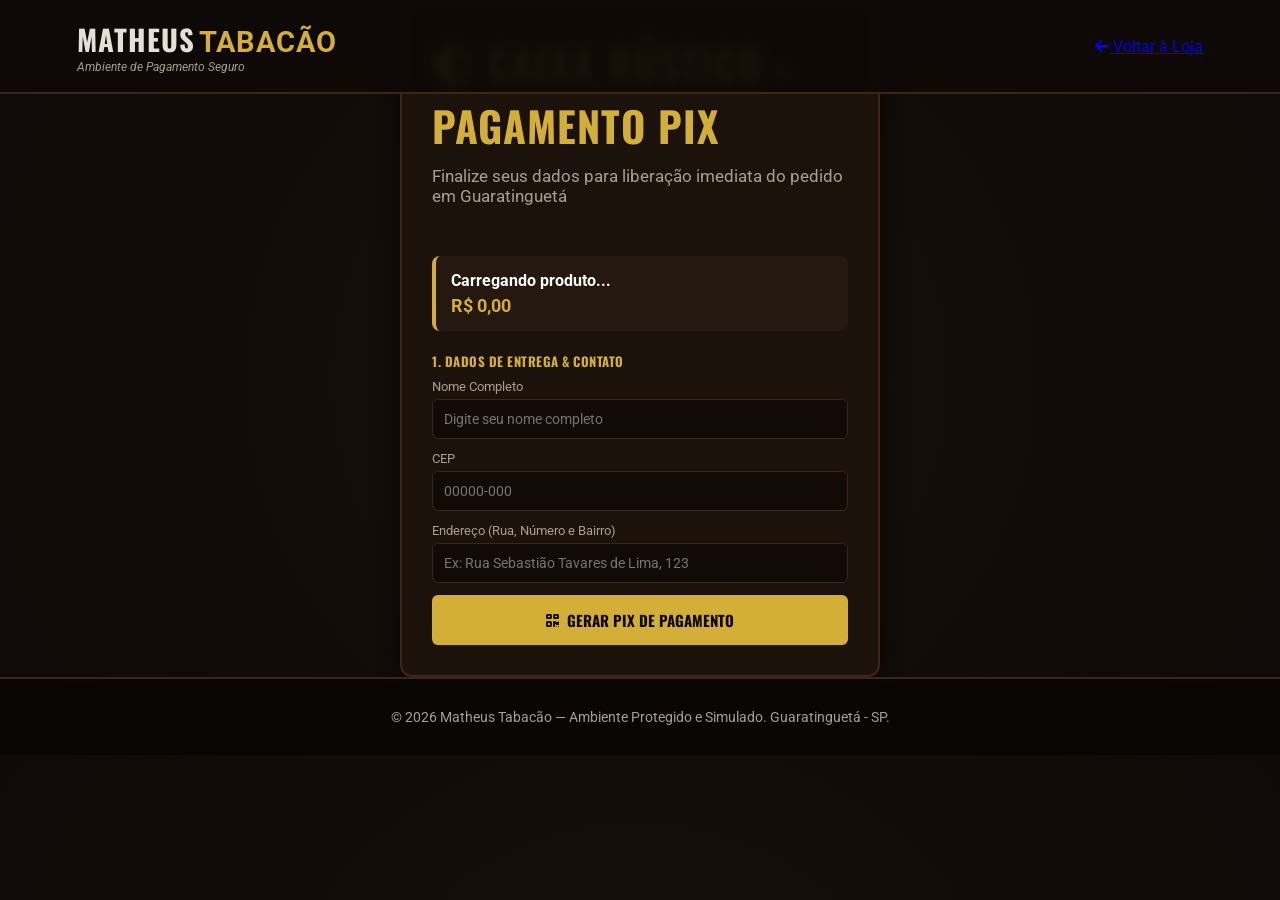
==== pagamento.html @ 5b6c6849 "Create pagamento.html" ====
<!DOCTYPE html>
<html lang="pt-BR">
<head>
    <meta charset="UTF-8">
    <meta name="viewport" content="width=device-width, initial-scale=1.0">
    <title>Checkout Seguro | Matheus Tabacão</title>
    <link rel="stylesheet" href="style.css">
    <link rel="stylesheet" href="https://cdnjs.cloudflare.com/ajax/libs/font-awesome/6.4.0/css/all.min.css">
    <link href="https://fonts.googleapis.com/css2?family=Special+Elite&family=Oswald:wght@400;600;700&family=Roboto:wght@300;400;700&display=swap" rel="stylesheet">
</head>
<body class="page-checkout-body">

    <!-- Cabeçalho Simples da Página de Pagamento -->
    <header class="checkout-page-header">
        <div class="logo">
            <h1>Matheus<span>Tabacão</span></h1>
            <p class="subtitle-cep">Ambiente de Pagamento Seguro</p>
        </div>
        <a href="index.html" class="btn-voltar-home"><i class="fa-solid fa-arrow-left"></i> Voltar à Loja</a>
    </header>

    <!-- Conteúdo Principal de Pagamento -->
    <main class="checkout-main-container">
        <div class="checkout-container-box wide-box">
            <div class="section-title" style="margin-bottom: 25px;">
                <h2><i class="fa-solid fa-shield-halved"></i> Caixa Rústico - Pagamento Pix</h2>
                <p>Finalize seus dados para liberação imediata do pedido em Guaratinguetá</p>
            </div>

            <!-- Resumo do Produto -->
            <div class="product-summary">
                <h4 id="resumo-produto-nome">Carregando produto...</h4>
                <p id="resumo-produto-preco">R$ 0,00</p>
            </div>

            <!-- Formulário -->
            <form id="checkout-form-externo">
                <h3>1. Dados de Entrega & Contato</h3>
                <div class="form-group">
                    <label for="pag-nome">Nome Completo</label>
                    <input type="text" id="pag-nome" placeholder="Digite seu nome completo" required>
                </div>

                <div class="form-group">
                    <label for="pag-cep">CEP</label>
                    <input type="text" id="pag-cep" placeholder="00000-000" maxlength="9" required>
                </div>

                <div class="form-group">
                    <label for="pag-endereco">Endereço (Rua, Número e Bairro)</label>
                    <input type="text" id="pag-endereco" placeholder="Ex: Rua Sebastião Tavares de Lima, 123" required>
                </div>

                <button type="button" onclick="gerarPagamentoFakeSite()" class="btn-pay">
                    <i class="fa-solid fa-qrcode"></i> Gerar Pix de Pagamento
                </button>
            </form>

            <!-- Área do Pix Gerado Fake -->
            <div id="pix-gateway-area" class="pix-gateway-hidden">
                <div class="pix-gateway-box">
                    <h4>Escaneie o QR Code ou Copie o Pix</h4>
                    <div class="qrcode-wrapper">
                        <img id="qrcode-img" src="" alt="QR Code Pix Simulado">
                    </div>
                    <p class="pix-timer">⏱️ O código expira em <span id="timer">10:00</span></p>
                    
                    <div class="form-group" style="margin-top: 15px; text-align: left;">
                        <label>Pix Copia e Cola:</label>
                        <input type="text" id="pix-copia-cola" readonly value="">
                    </div>

                    <button type="button" onclick="copiarPixFakeSite()" class="btn-copy" id="btnCopyFake">
                        <i class="fa-solid fa-copy"></i> Copiar Código Pix
                    </button>
                    
                    <a id="btn-enviar-zap" href="#" target="_blank" class="btn-whatsapp-comprovante" style="display: none;">
                        <i class="fab fa-whatsapp"></i> Já Paguei! Enviar Comprovante no Zap
                    </a>
                </div>
            </div>
        </div>
    </main>

    <!-- Rodapé -->
    <footer>
        <p>&copy; 2026 Matheus Tabacão — Ambiente Protegido e Simulado. Guaratinguetá - SP.</p>
    </footer>

    <script src="pagamento.js"></script>
</body>
</html>
---- style.css ----
:root {
    --bg-wood-dark: #0f0a07;
    --bg-wood-card: #1b120c;
    --wood-border: #3d2618;
    --gold-rustic: #d4af37;
    --gold-hover: #f3c643;
    --text-light: #e6dfd5;
    --text-muted: #a89f91;
    --whatsapp-green: #25d366;
}

* {
    margin: 0;
    padding: 0;
    box-sizing: border-box;
    font-family: 'Roboto', sans-serif;
    scroll-behavior: smooth;
}

body {
    background-color: var(--bg-wood-dark);
    color: var(--text-light);
    background-image: radial-gradient(circle at 50% 50%, #17100b 0%, #0f0a07 100%);
}

/* Cabeçalho Rústico */
header {
    display: flex;
    justify-content: space-between;
    align-items: center;
    padding: 18px 6%;
    background-color: rgba(15, 10, 7, 0.95);
    position: fixed;
    width: 100%;
    top: 0;
    z-index: 1000;
    border-bottom: 2px solid var(--wood-border);
    backdrop-filter: blur(5px);
}

.logo h1 {
    font-family: 'Oswald', sans-serif;
    font-size: 1.8rem;
    color: var(--text-light);
    letter-spacing: 1px;
    text-transform: uppercase;
}

.logo span {
    color: var(--gold-rustic);
    margin-left: 4px;
}

.subtitle-cep {
    font-size: 0.75rem;
    color: var(--text-muted);
    font-style: italic;
}

nav ul {
    display: flex;
    list-style: none;
    gap: 25px;
}

nav ul li a {
    text-decoration: none;
    color: var(--text-light);
    font-family: 'Oswald', sans-serif;
    font-size: 1.05rem;
    letter-spacing: 0.5px;
    text-transform: uppercase;
    transition: color 0.3s ease;
}

nav ul li a:hover {
    color: var(--gold-rustic);
}

.btn-whatsapp {
    background-color: var(--whatsapp-green);
    color: white;
    padding: 10px 18px;
    border-radius: 4px;
    text-decoration: none;
    font-weight: 700;
    font-size: 0.9rem;
    display: flex;
    align-items: center;
    gap: 8px;
    border: 1px solid #1da851;
    transition: all 0.3s ease;
}

.btn-whatsapp:hover {
    transform: translateY(-2px);
    box-shadow: 0 4px 12px rgba(37, 211, 102, 0.4);
}

/* Hero Section Rústica */
.hero {
    height: 100vh;
    background: linear-gradient(rgba(15,10,7,0.75), rgba(15,10,7,0.85)), url('https://images.unsplash.com/photo-1544816155-12df9643f363?auto=format&fit=crop&w=1920&q=80') no-repeat center center/cover;
    display: flex;
    align-items: center;
    justify-content: center;
    text-align: center;
    padding: 0 20px;
    border-bottom: 3px solid var(--wood-border);
}

.hero-content {
    max-width: 800px;
}

.hero-content h2 {
    font-family: 'Oswald', sans-serif;
    font-size: 3.2rem;
    color: var(--gold-rustic);
    margin-bottom: 20px;
    text-transform: uppercase;
    letter-spacing: 2px;
    text-shadow: 2px 2px 4px rgba(0,0,0,0.8);
}

.hero-content p {
    font-size: 1.15rem;
    color: var(--text-muted);
    margin-bottom: 30px;
    line-height: 1.6;
}

.hero-buttons {
    display: flex;
    justify-content: center;
    gap: 15px;
    flex-wrap: wrap;
}

.btn-primary {
    background-color: var(--gold-rustic);
    color: #0f0a07;
    padding: 14px 28px;
    border-radius: 4px;
    text-decoration: none;
    font-family: 'Oswald', sans-serif;
    font-size: 1.1rem;
    text-transform: uppercase;
    font-weight: 700;
    transition: all 0.3s ease;
    border: 1px solid #b3922b;
}

.btn-primary:hover {
    background-color: var(--gold-hover);
    transform: scale(1.03);
}

.btn-pix {
    background-color: transparent;
    color: var(--gold-rustic);
    padding: 14px 28px;
    border-radius: 4px;
    text-decoration: none;
    font-family: 'Oswald', sans-serif;
    font-size: 1.1rem;
    text-transform: uppercase;
    font-weight: 700;
    border: 2px solid var(--gold-rustic);
    transition: all 0.3s ease;
}

.btn-pix:hover {
    background-color: rgba(212, 175, 55, 0.1);
}

/* Seções Gerais */
.section-container {
    padding: 90px 8%;
    text-align: center;
}

.dark-alt {
    background-color: #130d0a;
    border-top: 1px solid var(--wood-border);
    border-bottom: 1px solid var(--wood-border);
}

.section-title h2 {
    font-family: 'Oswald', sans-serif;
    font-size: 2.6rem;
    color: var(--gold-rustic);
    margin-bottom: 10px;
    text-transform: uppercase;
    letter-spacing: 1px;
}

.section-title p {
    color: var(--text-muted);
    margin-bottom: 50px;
    font-size: 1.05rem;
}

/* Grid Cards Rústicos */
.grid-cards {
    display: grid;
    grid-template-columns: repeat(auto-fit, minmax(310px, 1fr));
    gap: 30px;
}

.rustic-card {
    background-color: var(--bg-wood-card);
    border: 2px solid var(--wood-border);
    padding: 35px 25px;
    border-radius: 6px;
    text-align: left;
    position: relative;
    display: flex;
    flex-direction: column;
    justify-content: space-between;
    box-shadow: 0 8px 20px rgba(0,0,0,0.5);
    transition: transform 0.3s ease, border-color 0.3s ease;
}

.rustic-card:hover {
    transform: translateY(-5px);
    border-color: var(--gold-rustic);
}

.badge {
    position: absolute;
    top: -12px;
    right: 20px;
    background-color: var(--gold-rustic);
    color: #0f0a07;
    font-size: 0.75rem;
    font-weight: 700;
    text-transform: uppercase;
    padding: 4px 12px;
    border-radius: 3px;
    font-family: 'Oswald', sans-serif;
}

.badge.importada {
    background-color: #b85d0b;
    color: #fff;
}

.rustic-card h3 {
    font-family: 'Oswald', sans-serif;
    font-size: 1.6rem;
    margin-bottom: 10px;
    color: var(--text-light);
}

.desc {
    color: var(--text-muted);
    font-size: 0.9rem;
    margin-bottom: 15px;
    line-height: 1.5;
}

.flavors-list {
    list-style: none;
    margin-bottom: 20px;
    border-top: 1px dashed var(--wood-border);
    border-bottom: 1px dashed var(--wood-border);
    padding: 12px 0;
}

.flavors-list li {
    font-size: 0.88rem;
    color: var(--text-light);
    margin-bottom: 6px;
    display: flex;
    align-items: center;
    gap: 6px;
}

.flavors-list li::before {
    content: "•";
    color: var(--gold-rustic);
    font-weight: bold;
}

.price-tag {
    font-family: 'Oswald', sans-serif;
    font-size: 1.3rem;
    color: var(--gold-rustic);
    margin-bottom: 15px;
}

.price-tag small {
    font-size: 0.8rem;
    color: var(--text-muted);
    font-family: 'Roboto', sans-serif;
}

.btn-item-zap {
    background-color: rgba(37, 211, 102, 0.1);
    color: var(--whatsapp-green);
    border: 1px solid var(--whatsapp-green);
    padding: 10px;
    border-radius: 4px;
    text-align: center;
    text-decoration: none;
    font-weight: 700;
    font-size: 0.9rem;
    display: flex;
    align-items: center;
    justify-content: center;
    gap: 8px;
    cursor: pointer;
    transition: all 0.3s ease;
}

.btn-item-zap:hover {
    background-color: var(--whatsapp-green);
    color: #fff;
}

/* Grid Marcas Famosas */
.grid-brands {
    display: grid;
    grid-template-columns: repeat(auto-fit, minmax(300px, 1fr));
    gap: 30px;
}

.brand-box {
    background-color: var(--bg-wood-card);
    border: 2px solid var(--wood-border);
    padding: 40px 30px;
    border-radius: 6px;
    text-align: center;
    transition: all 0.3s ease;
}

.brand-box:hover {
    border-color: var(--gold-rustic);
    transform: translateY(-5px);
}

.brand-icon {
    font-size: 2.5rem;
    color: var(--gold-rustic);
    margin-bottom: 20px;
}

.brand-box h3 {
    font-family: 'Oswald', sans-serif;
    font-size: 1.5rem;
    margin-bottom: 12px;
}

.brand-box p {
    color: var(--text-muted);
    font-size: 0.95rem;
    line-height: 1.6;
}

/* Checkout Compacto Dark Mode */
.checkout-section {
    background: linear-gradient(135deg, #1b120c 0%, #110c08 100%);
    border-top: 2px solid var(--wood-border);
    border-bottom: 2px solid var(--wood-border);
}

.checkout-container-box {
    max-width: 480px;
    margin: 0 auto;
    background-color: var(--bg-wood-card);
    border: 2px solid var(--wood-border);
    padding: 30px;
    border-radius: 12px;
    box-shadow: 0 8px 24px rgba(0, 0, 0, 0.7);
    text-align: left;
}

.product-summary {
    background-color: #251811;
    padding: 15px;
    border-radius: 8px;
    margin-bottom: 20px;
    border-left: 4px solid var(--gold-rustic);
}

.product-summary h4 {
    color: #ffffff;
    font-size: 16px;
    margin-bottom: 5px;
}

.product-summary p {
    color: var(--gold-rustic);
    font-size: 18px;
    font-weight: bold;
}

.checkout-container-box h3 {
    font-size: 13px;
    color: var(--gold-rustic);
    margin-bottom: 8px;
    margin-top: 15px;
    text-transform: uppercase;
    letter-spacing: 0.5px;
    font-family: 'Oswald', sans-serif;
}

.form-group {
    margin-bottom: 12px;
}

label {
    display: block;
    margin-bottom: 5px;
    font-size: 13px;
    color: var(--text-muted);
}

input {
    width: 100%;
    padding: 11px;
    background-color: #120a07;
    border: 1px solid var(--wood-border);
    border-radius: 6px;
    color: #ffffff;
    font-size: 14px;
    transition: border-color 0.3s;
}

input:focus {
    outline: none;
    border-color: var(--gold-rustic);
}

.btn-pay {
    width: 100%;
    padding: 14px;
    background-color: var(--gold-rustic);
    color: #0f0a07;
    border: none;
    border-radius: 6px;
    font-size: 15px;
    font-family: 'Oswald', sans-serif;
    text-transform: uppercase;
    font-weight: bold;
    cursor: pointer;
    transition: background-color 0.3s, transform 0.1s;
    margin-top: 5px;
    display: flex;
    align-items: center;
    justify-content: center;
    gap: 8px;
}

.btn-pay:hover {
    background-color: var(--gold-hover);
}

/* Estilos para o Gateway Pix Simulado */
.pix-gateway-hidden {
    display: none;
    margin-top: 20px;
    animation: fadeIn 0.5s ease;
}

.pix-gateway-box {
    background-color: #120a07;
    border: 2px dashed var(--gold-rustic);
    padding: 20px;
    border-radius: 8px;
    text-align: center;
}

.pix-gateway-box h4 {
    color: var(--gold-rustic);
    font-family: 'Oswald', sans-serif;
    font-size: 1.1rem;
    margin-bottom: 12px;
}

.qrcode-wrapper {
    background: #fff;
    padding: 10px;
    display: inline-block;
    border-radius: 6px;
    margin-bottom: 10px;
}

.qrcode-wrapper img {
    width: 150px;
    height: 150px;
    display: block;
}

.pix-timer {
    font-size: 0.85rem;
    color: var(--text-muted);
    margin-bottom: 10px;
}

.pix-timer span {
    color: #e74c3c;
    font-weight: bold;
}

.btn-copy {
    background-color: var(--wood-border);
    color: var(--text-light);
    border: 1px solid var(--gold-rustic);
    padding: 12px;
    border-radius: 4px;
    font-family: 'Oswald', sans-serif;
    font-size: 0.95rem;
    text-transform: uppercase;
    cursor: pointer;
    transition: all 0.3s ease;
    display: flex;
    align-items: center;
    justify-content: center;
    gap: 8px;
    width: 100%;
    margin-top: 10px;
}

.btn-copy:hover {
    background-color: #2e1d13;
}

.btn-whatsapp-comprovante {
    margin-top: 12px;
    width: 100%;
    padding: 12px;
    background-color: var(--whatsapp-green);
    color: white;
    border-radius: 6px;
    text-decoration: none;
    font-family: 'Oswald', sans-serif;
    text-transform: uppercase;
    font-weight: bold;
    display: flex;
    align-items: center;
    justify-content: center;
    gap: 8px;
}

@keyframes fadeIn {
    from { opacity: 0; transform: translateY(10px); }
    to { opacity: 1; transform: translateY(0); }
}

/* Contato Rústico / Localização */
.contact-box-rustic {
    max-width: 700px;
    margin: 0 auto;
    display: flex;
    flex-direction: column;
    gap: 20px;
}

.contact-item {
    background-color: var(--bg-wood-card);
    border: 2px solid var(--wood-border);
    padding: 25px 30px;
    border-radius: 6px;
    display: flex;
    align-items: center;
    gap: 20px;
    text-align: left;
}

.contact-item i {
    font-size: 2rem;
    color: var(--gold-rustic);
}

.contact-item h4 {
    font-family: 'Oswald', sans-serif;
    font-size: 1.2rem;
    color: var(--text-light);
    margin-bottom: 4px;
}

.contact-item p {
    color: var(--text-muted);
    font-size: 0.95rem;
    line-height: 1.5;
}

/* Botão Flutuante WhatsApp */
.float-whatsapp {
    position: fixed;
    width: 60px;
    height: 60px;
    bottom: 30px;
    right: 30px;
    background-color: var(--whatsapp-green);
    color: #FFF;
    border-radius: 50px;
    text-align: center;
    font-size: 32px;
    box-shadow: 0 4px 15px rgba(0,0,0,0.5);
    z-index: 1000;
    display: flex;
    align-items: center;
    justify-content: center;
    text-decoration: none;
    animation: pulse 2s infinite;
    transition: transform 0.3s ease;
}

.float-whatsapp:hover {
    transform: scale(1.1);
}

/* Rodapé Rústico */
footer {
    background-color: #080503;
    text-align: center;
    padding: 30px;
    color: var(--text-muted);
    font-size: 0.85rem;
    border-top: 2px solid var(--wood-border);
}

@keyframes pulse {
    0% { box-shadow: 0 0 0 0 rgba(37, 211, 102, 0.7); }
    70% { box-shadow: 0 0 0 15px rgba(37, 211, 102, 0); }
    100% { box-shadow: 0 0 0 0 rgba(37, 211, 102, 0); }
}

@media (max-width: 768px) {
    nav { display: none; }
    .hero-content h2 { font-size: 2.2rem; }
    .contact-item { flex-direction: column; text-align: center; }
}
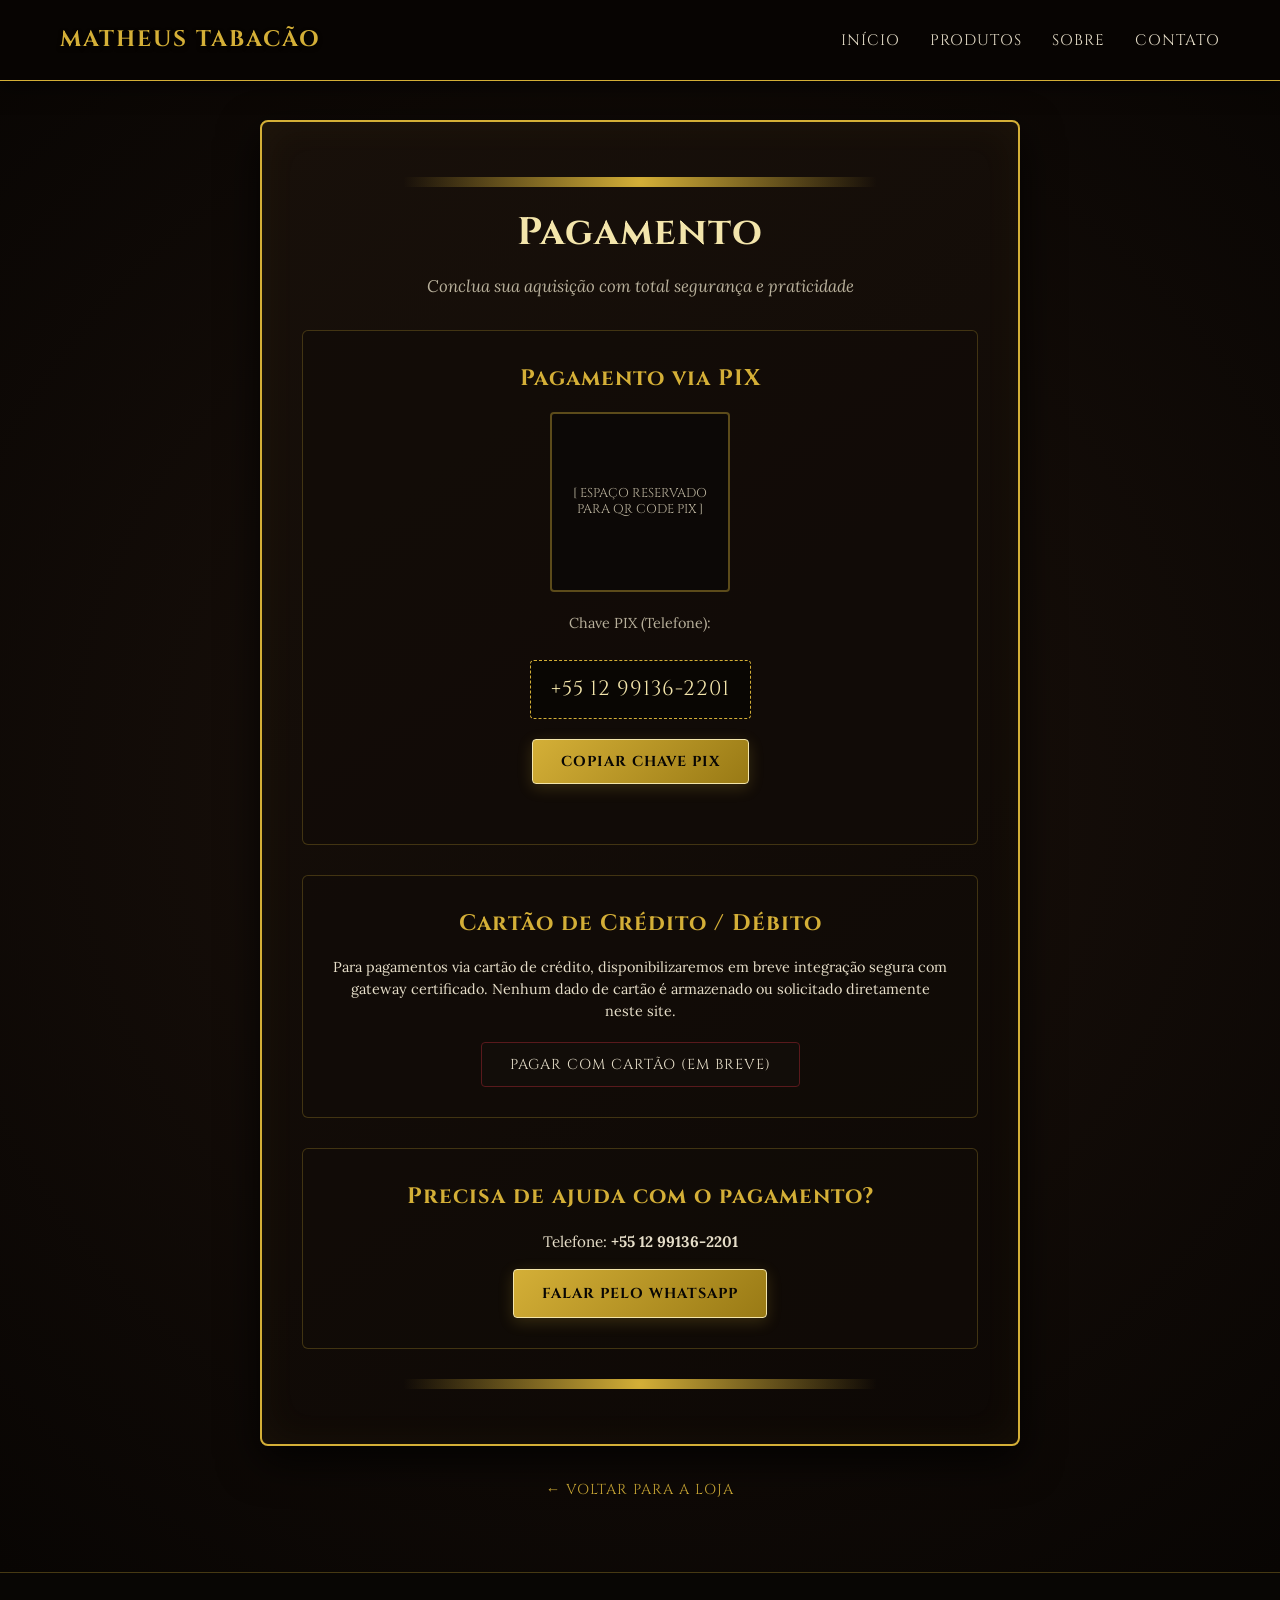
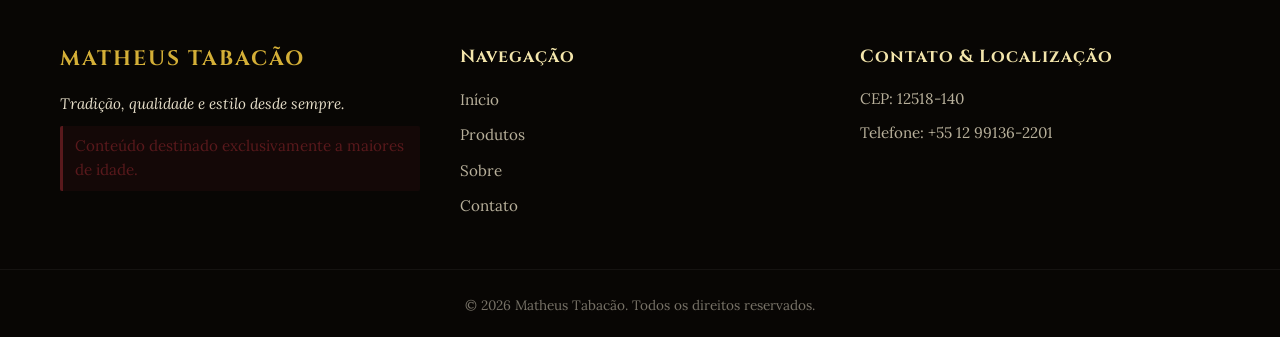
==== commit 071f3ea8: "Update pagamento.html" ====
--- a/pagamento.html
+++ b/pagamento.html
@@ -3,91 +3,296 @@
 <head>
     <meta charset="UTF-8">
     <meta name="viewport" content="width=device-width, initial-scale=1.0">
-    <title>Checkout Seguro | Matheus Tabacão</title>
+    <title>Pagamento | Matheus Tabacão</title>
+    <!-- Google Fonts para tipografia serifada clássica -->
+    <link rel="preconnect" href="https://fonts.googleapis.com">
+    <link rel="preconnect" href="https://fonts.gstatic.com" crossorigin>
+    <link href="https://fonts.googleapis.com/css2?family=Cinzel:wght@400;600;700;900&family=Playfair+Display:ital,wght@0,400;0,600;0,700;1,400&family=Lora:ital,wght@0,400;0,600;1,400&display=swap" rel="stylesheet">
     <link rel="stylesheet" href="style.css">
-    <link rel="stylesheet" href="https://cdnjs.cloudflare.com/ajax/libs/font-awesome/6.4.0/css/all.min.css">
-    <link href="https://fonts.googleapis.com/css2?family=Special+Elite&family=Oswald:wght@400;600;700&family=Roboto:wght@300;400;700&display=swap" rel="stylesheet">
+    <style>
+        /* Estilos específicos complementares para a página de Pagamento */
+        .payment-page {
+            min-height: 100vh;
+            display: flex;
+            flex-direction: column;
+            justify-content: space-between;
+            background: radial-gradient(circle at 50% 50%, #1c120c 0%, #080503 100%);
+            padding-top: 100px;
+            padding-bottom: 50px;
+        }
+
+        .payment-container {
+            max-width: 800px;
+            margin: 0 auto;
+            padding: 20px;
+            width: 100%;
+        }
+
+        .payment-card {
+            background: linear-gradient(145deg, #18100a 0%, #0d0805 100%);
+            border: 2px solid var(--gold);
+            border-radius: 8px;
+            padding: 40px;
+            box-shadow: 0 15px 40px rgba(0, 0, 0, 0.8), inset 0 0 40px rgba(212, 175, 55, 0.05);
+            position: relative;
+            text-align: center;
+        }
+
+        .payment-card h1 {
+            font-size: 2.4rem;
+            color: var(--gold-light);
+            margin-bottom: 10px;
+        }
+
+        .payment-subtitle {
+            color: var(--aged-beige-dim);
+            font-style: italic;
+            margin-bottom: 30px;
+            font-size: 1.05rem;
+        }
+
+        .payment-section-box {
+            background-color: rgba(18, 12, 8, 0.7);
+            border: 1px solid rgba(212, 175, 55, 0.25);
+            border-radius: 6px;
+            padding: 30px;
+            margin-bottom: 30px;
+            text-align: center;
+        }
+
+        .payment-section-box h3 {
+            font-size: 1.4rem;
+            color: var(--gold);
+            margin-bottom: 15px;
+        }
+
+        .pix-key-display {
+            font-family: var(--font-title);
+            font-size: 1.3rem;
+            color: var(--gold-light);
+            background: rgba(8, 5, 3, 0.8);
+            padding: 12px 20px;
+            border: 1px dashed var(--gold);
+            border-radius: 4px;
+            display: inline-block;
+            margin: 15px 0 20px 0;
+            letter-spacing: 1px;
+            word-break: break-all;
+        }
+
+        /* Área reservada para o QR Code (sem imagens falsas) */
+        .qrcode-placeholder {
+            width: 180px;
+            height: 180px;
+            background-color: #0c0806;
+            border: 2px solid rgba(212, 175, 55, 0.4);
+            border-radius: 4px;
+            margin: 0 auto 20px auto;
+            display: flex;
+            flex-direction: column;
+            justify-content: center;
+            align-items: center;
+            padding: 15px;
+            text-align: center;
+        }
+
+        .qrcode-placeholder span {
+            font-size: 0.8rem;
+            color: var(--aged-beige-dim);
+            font-family: var(--font-title);
+            line-height: 1.3;
+        }
+
+        .toast-message {
+            margin-top: 10px;
+            font-size: 0.9rem;
+            color: #76d7c4;
+            font-family: var(--font-title);
+            opacity: 0;
+            transition: opacity 0.3s ease;
+            height: 20px;
+        }
+
+        .toast-message.show {
+            opacity: 1;
+        }
+
+        .gateway-notice {
+            font-size: 0.9rem;
+            color: var(--aged-beige);
+            margin-bottom: 20px;
+            line-height: 1.5;
+        }
+
+        .back-link-container {
+            margin-top: 30px;
+            text-align: center;
+        }
+
+        .back-link {
+            display: inline-block;
+            color: var(--gold);
+            font-family: var(--font-title);
+            font-size: 0.9rem;
+            text-transform: uppercase;
+            letter-spacing: 1px;
+            border-bottom: 1px solid transparent;
+            transition: all 0.3s ease;
+        }
+
+        .back-link:hover {
+            color: var(--gold-light);
+            border-bottom-color: var(--gold-light);
+        }
+
+        @media (max-width: 600px) {
+            .payment-card {
+                padding: 25px 15px;
+            }
+            .payment-card h1 {
+                font-size: 1.9rem;
+            }
+            .pix-key-display {
+                font-size: 1.1rem;
+            }
+        }
+    </style>
 </head>
-<body class="page-checkout-body">
-
-    <!-- Cabeçalho Simples da Página de Pagamento -->
-    <header class="checkout-page-header">
-        <div class="logo">
-            <h1>Matheus<span>Tabacão</span></h1>
-            <p class="subtitle-cep">Ambiente de Pagamento Seguro</p>
-        </div>
-        <a href="index.html" class="btn-voltar-home"><i class="fa-solid fa-arrow-left"></i> Voltar à Loja</a>
+<body>
+
+    <!-- HEADER SIMPLIFICADO / FIXO -->
+    <header id="header" class="header scrolled">
+        <div class="container header-container">
+            <a href="index.html" class="logo">MATHEUS TABACÃO</a>
+            <nav class="navbar">
+                <ul class="nav-links">
+                    <li><a href="index.html" class="nav-link">Início</a></li>
+                    <li><a href="index.html#produtos" class="nav-link">Produtos</a></li>
+                    <li><a href="index.html#sobre" class="nav-link">Sobre</a></li>
+                    <li><a href="index.html#contato" class="nav-link">Contato</a></li>
+                </ul>
+            </nav>
+        </div>
     </header>
 
-    <!-- Conteúdo Principal de Pagamento -->
-    <main class="checkout-main-container">
-        <div class="checkout-container-box wide-box">
-            <div class="section-title" style="margin-bottom: 25px;">
-                <h2><i class="fa-solid fa-shield-halved"></i> Caixa Rústico - Pagamento Pix</h2>
-                <p>Finalize seus dados para liberação imediata do pedido em Guaratinguetá</p>
-            </div>
-
-            <!-- Resumo do Produto -->
-            <div class="product-summary">
-                <h4 id="resumo-produto-nome">Carregando produto...</h4>
-                <p id="resumo-produto-preco">R$ 0,00</p>
-            </div>
-
-            <!-- Formulário -->
-            <form id="checkout-form-externo">
-                <h3>1. Dados de Entrega & Contato</h3>
-                <div class="form-group">
-                    <label for="pag-nome">Nome Completo</label>
-                    <input type="text" id="pag-nome" placeholder="Digite seu nome completo" required>
+    <!-- CONTEÚDO PRINCIPAL DE PAGAMENTO -->
+    <main class="payment-page">
+        <div class="payment-container">
+            <div class="payment-card animate-on-scroll visible">
+                <div class="modal-ornament top"></div>
+                
+                <h1>Pagamento</h1>
+                <p class="payment-subtitle">Conclua sua aquisição com total segurança e praticidade</p>
+                
+                <!-- SEÇÃO PIX -->
+                <div class="payment-section-box">
+                    <h3>Pagamento via PIX</h3>
+                    
+                    <!-- Espaço reservado para QR Code (sem gerar imagem falsa) -->
+                    <div class="qrcode-placeholder" title="Espaço reservado para futuro QR Code PIX válido">
+                        <span>[ ESPAÇO RESERVADO PARA QR CODE PIX ]</span>
+                    </div>
+
+                    <p style="font-size: 0.9rem; color: var(--aged-beige-dim); margin-bottom: 10px;">Chave PIX (Telefone):</p>
+                    <div class="pix-key-display" id="pix-key-text">+55 12 99136-2201</div>
+                    
+                    <div>
+                        <button id="btn-copy-pix" class="btn-gold">COPIAR CHAVE PIX</button>
+                    </div>
+                    <div id="toast" class="toast-message">Chave PIX copiada!</div>
                 </div>
 
-                <div class="form-group">
-                    <label for="pag-cep">CEP</label>
-                    <input type="text" id="pag-cep" placeholder="00000-000" maxlength="9" required>
+                <!-- SEÇÃO CARTÃO / GATEWAY FUTURO (SEM DADOS SENSÍVEIS) -->
+                <div class="payment-section-box">
+                    <h3>Cartão de Crédito / Débito</h3>
+                    <p class="gateway-notice">Para pagamentos via cartão de crédito, disponibilizaremos em breve integração segura com gateway certificado. Nenhum dado de cartão é armazenado ou solicitado diretamente neste site.</p>
+                    <button class="btn-dark" onclick="alert('Integração com gateway de pagamento seguro em breve.')">Pagar com Cartão (Em Breve)</button>
                 </div>
 
-                <div class="form-group">
-                    <label for="pag-endereco">Endereço (Rua, Número e Bairro)</label>
-                    <input type="text" id="pag-endereco" placeholder="Ex: Rua Sebastião Tavares de Lima, 123" required>
-                </div>
-
-                <button type="button" onclick="gerarPagamentoFakeSite()" class="btn-pay">
-                    <i class="fa-solid fa-qrcode"></i> Gerar Pix de Pagamento
-                </button>
-            </form>
-
-            <!-- Área do Pix Gerado Fake -->
-            <div id="pix-gateway-area" class="pix-gateway-hidden">
-                <div class="pix-gateway-box">
-                    <h4>Escaneie o QR Code ou Copie o Pix</h4>
-                    <div class="qrcode-wrapper">
-                        <img id="qrcode-img" src="" alt="QR Code Pix Simulado">
-                    </div>
-                    <p class="pix-timer">⏱️ O código expira em <span id="timer">10:00</span></p>
-                    
-                    <div class="form-group" style="margin-top: 15px; text-align: left;">
-                        <label>Pix Copia e Cola:</label>
-                        <input type="text" id="pix-copia-cola" readonly value="">
-                    </div>
-
-                    <button type="button" onclick="copiarPixFakeSite()" class="btn-copy" id="btnCopyFake">
-                        <i class="fa-solid fa-copy"></i> Copiar Código Pix
-                    </button>
-                    
-                    <a id="btn-enviar-zap" href="#" target="_blank" class="btn-whatsapp-comprovante" style="display: none;">
-                        <i class="fab fa-whatsapp"></i> Já Paguei! Enviar Comprovante no Zap
+                <!-- SEÇÃO AJUDA / WHATSAPP -->
+                <div class="payment-section-box" style="margin-bottom: 0;">
+                    <h3>Precisa de ajuda com o pagamento?</h3>
+                    <p style="color: var(--aged-beige); margin-bottom: 15px; font-size: 0.95rem;">Telefone: <strong>+55 12 99136-2201</strong></p>
+                    <a href="https://wa.me/5512991362201?text=Olá,%20estou%20na%20página%20de%20pagamento%20e%20preciso%20de%20auxílio." target="_blank" rel="noopener noreferrer" class="btn-gold">
+                        Falar pelo WhatsApp
                     </a>
                 </div>
+
+                <div class="modal-ornament bottom" style="margin-top: 30px;"></div>
+            </div>
+
+            <!-- BOTÃO VOLTAR PARA A LOJA -->
+            <div class="back-link-container">
+                <a href="index.html" class="back-link">← Voltar para a loja</a>
             </div>
         </div>
     </main>
 
-    <!-- Rodapé -->
-    <footer>
-        <p>&copy; 2026 Matheus Tabacão — Ambiente Protegido e Simulado. Guaratinguetá - SP.</p>
+    <!-- RODAPÉ -->
+    <footer class="footer">
+        <div class="container footer-content">
+            <div class="footer-col">
+                <h3>MATHEUS TABACÃO</h3>
+                <p class="footer-slogan">Tradição, qualidade e estilo desde sempre.</p>
+                <p class="warning-text">Conteúdo destinado exclusivamente a maiores de idade.</p>
+            </div>
+            <div class="footer-col">
+                <h4>Navegação</h4>
+                <ul class="footer-links">
+                    <li><a href="index.html">Início</a></li>
+                    <li><a href="index.html#produtos">Produtos</a></li>
+                    <li><a href="index.html#sobre">Sobre</a></li>
+                    <li><a href="index.html#contato">Contato</a></li>
+                </ul>
+            </div>
+            <div class="footer-col">
+                <h4>Contato & Localização</h4>
+                <p>CEP: 12518-140</p>
+                <p>Telefone: +55 12 99136-2201</p>
+            </div>
+        </div>
+        <div class="footer-bottom">
+            <p>&copy; 2026 Matheus Tabacão. Todos os direitos reservados.</p>
+        </div>
     </footer>
 
-    <script src="pagamento.js"></script>
+    <!-- SCRIPT DE CÓPIA DA CHAVE PIX -->
+    <script>
+        document.addEventListener('DOMContentLoaded', () => {
+            const btnCopy = document.getElementById('btn-copy-pix');
+            const pixKeyText = document.getElementById('pix-key-text').innerText;
+            const toast = document.getElementById('toast');
+
+            btnCopy.addEventListener('click', () => {
+                // Utiliza a API moderna de Clipboard para copiar o texto
+                navigator.clipboard.writeText(pixKeyText).then(() => {
+                    toast.innerText = "Chave PIX copiada!";
+                    toast.classList.add('show');
+
+                    setTimeout(() => {
+                        toast.classList.remove('show');
+                    }, 3000);
+                }).catch(err => {
+                    // Fallback caso a API moderna não esteja disponível no contexto do navegador
+                    const textArea = document.createElement('textarea');
+                    textArea.value = pixKeyText;
+                    document.body.appendChild(textArea);
+                    textArea.select();
+                    try {
+                        document.execCommand('copy');
+                        toast.innerText = "Chave PIX copiada!";
+                        toast.classList.add('show');
+                        setTimeout(() => {
+                            toast.classList.remove('show');
+                        }, 3000);
+                    } catch (e) {
+                        toast.innerText = "Erro ao copiar chave.";
+                        toast.classList.add('show');
+                    }
+                    document.body.removeChild(textArea);
+                });
+            });
+        });
+    </script>
 </body>
 </html>
-
--- a/style.css
+++ b/style.css
@@ -1,636 +1,943 @@
+/* ==========================================
+   VARIÁVEIS E CONFIGURAÇÕES GLOBAIS
+   ========================================== */
 :root {
-    --bg-wood-dark: #0f0a07;
-    --bg-wood-card: #1b120c;
-    --wood-border: #3d2618;
-    --gold-rustic: #d4af37;
-    --gold-hover: #f3c643;
-    --text-light: #e6dfd5;
-    --text-muted: #a89f91;
-    --whatsapp-green: #25d366;
+    --bg-dark: #120d09;
+    --bg-card: #1b130e;
+    --wood-nugget: #2c1a0e;
+    --wood-dark: #1c1008;
+    --aged-beige: #e6dec9;
+    --aged-beige-dim: #b8b09b;
+    --gold: #d4af37;
+    --gold-light: #f3e5ab;
+    --gold-dark: #997a15;
+    --black: #080604;
+    --burgundy: #59191c;
+    --burgundy-dark: #380e10;
+    
+    --font-title: 'Cinzel', serif;
+    --font-heading: 'Playfair Display', serif;
+    --font-body: 'Lora', serif;
 }
 
 * {
     margin: 0;
     padding: 0;
     box-sizing: border-box;
-    font-family: 'Roboto', sans-serif;
+}
+
+html {
     scroll-behavior: smooth;
+    font-size: 16px;
 }
 
 body {
-    background-color: var(--bg-wood-dark);
-    color: var(--text-light);
-    background-image: radial-gradient(circle at 50% 50%, #17100b 0%, #0f0a07 100%);
-}
-
-/* Cabeçalho Rústico */
-header {
+    background-color: var(--bg-dark);
+    color: var(--aged-beige);
+    font-family: var(--font-body);
+    line-height: 1.6;
+    overflow-x: hidden;
+    background-image: radial-gradient(circle at 50% 50%, #1c120c 0%, #0c0806 100%);
+}
+
+h1, h2, h3, h4, h5, h6 {
+    font-family: var(--font-title);
+    color: var(--gold-light);
+    letter-spacing: 1px;
+}
+
+a {
+    text-decoration: none;
+    color: inherit;
+    transition: all 0.3s ease;
+}
+
+ul {
+    list-style: none;
+}
+
+.container {
+    width: 100%;
+    max-width: 1200px;
+    margin: 0 auto;
+    padding: 0 20px;
+}
+
+/* ==========================================
+   EFEITOS E ELEMENTOS DECORATIVOS COMUNS
+   ========================================== */
+.gold-divider {
+    width: 100px;
+    height: 2px;
+    background: linear-gradient(90deg, transparent, var(--gold), transparent);
+    margin: 15px auto 0 auto;
+}
+
+.gold-divider-left {
+    width: 80px;
+    height: 2px;
+    background: linear-gradient(90deg, var(--gold), transparent);
+    margin: 15px 0 25px 0;
+}
+
+.btn-gold {
+    display: inline-block;
+    background: linear-gradient(135deg, var(--gold) 0%, var(--gold-dark) 100%);
+    color: var(--black);
+    font-family: var(--font-title);
+    font-weight: 700;
+    padding: 12px 28px;
+    border: 1px solid var(--gold-light);
+    border-radius: 4px;
+    cursor: pointer;
+    box-shadow: 0 4px 15px rgba(212, 175, 55, 0.2);
+    transition: all 0.3s ease;
+    text-transform: uppercase;
+    letter-spacing: 1px;
+    font-size: 0.9rem;
+}
+
+.btn-gold:hover {
+    background: linear-gradient(135deg, var(--gold-light) 0%, var(--gold) 100%);
+    box-shadow: 0 0 20px rgba(243, 229, 171, 0.5);
+    transform: translateY(-2px);
+}
+
+.btn-dark {
+    display: inline-block;
+    background-color: var(--bg-dark);
+    color: var(--aged-beige);
+    font-family: var(--font-title);
+    padding: 12px 28px;
+    border: 1px solid var(--burgundy);
+    border-radius: 4px;
+    cursor: pointer;
+    transition: all 0.3s ease;
+    text-transform: uppercase;
+    letter-spacing: 1px;
+    font-size: 0.9rem;
+}
+
+.btn-dark:hover {
+    background-color: var(--burgundy);
+    color: var(--gold-light);
+    border-color: var(--gold);
+}
+
+/* ==========================================
+   1. TELA DE ENTRADA / AVISO DE MAIORIDADE
+   ========================================== */
+.age-modal-overlay {
+    position: fixed;
+    top: 0;
+    left: 0;
+    width: 100%;
+    height: 100%;
+    background-color: rgba(5, 3, 2, 0.95);
+    z-index: 9999;
+    display: flex;
+    justify-content: center;
+    align-items: center;
+    padding: 20px;
+    transition: opacity 0.5s ease;
+}
+
+.age-modal-content {
+    background: linear-gradient(145deg, #1f140d 0%, #120b07 100%);
+    border: 2px solid var(--gold);
+    border-radius: 8px;
+    padding: 40px 30px;
+    max-width: 500px;
+    width: 100%;
+    text-align: center;
+    box-shadow: 0 10px 40px rgba(0, 0, 0, 0.8), inset 0 0 30px rgba(212, 175, 55, 0.1);
+    position: relative;
+}
+
+.modal-ornament {
+    height: 10px;
+    background: radial-gradient(circle, var(--gold) 0%, transparent 70%);
+    margin: 15px 0;
+}
+
+.age-modal-content h2 {
+    font-size: 1.8rem;
+    color: var(--gold);
+    margin-bottom: 15px;
+}
+
+.age-modal-content p {
+    font-size: 1.05rem;
+    color: var(--aged-beige);
+    margin-bottom: 30px;
+}
+
+.age-modal-buttons {
+    display: flex;
+    gap: 15px;
+    justify-content: center;
+    flex-wrap: wrap;
+}
+
+/* ==========================================
+   2. HEADER
+   ========================================== */
+.header {
+    position: fixed;
+    top: 0;
+    left: 0;
+    width: 100%;
+    z-index: 1000;
+    background-color: rgba(12, 8, 6, 0.85);
+    backdrop-filter: blur(10px);
+    border-bottom: 1px solid rgba(212, 175, 55, 0.2);
+    transition: all 0.4s ease;
+}
+
+.header.scrolled {
+    background-color: rgba(8, 5, 3, 0.95);
+    border-bottom: 1px solid var(--gold);
+    box-shadow: 0 4px 20px rgba(0, 0, 0, 0.6);
+}
+
+.header-container {
     display: flex;
     justify-content: space-between;
     align-items: center;
-    padding: 18px 6%;
-    background-color: rgba(15, 10, 7, 0.95);
-    position: fixed;
-    width: 100%;
-    top: 0;
-    z-index: 1000;
-    border-bottom: 2px solid var(--wood-border);
-    backdrop-filter: blur(5px);
-}
-
-.logo h1 {
-    font-family: 'Oswald', sans-serif;
-    font-size: 1.8rem;
-    color: var(--text-light);
+    height: 80px;
+}
+
+.logo {
+    font-family: var(--font-title);
+    font-size: 1.4rem;
+    font-weight: 700;
+    color: var(--gold);
+    letter-spacing: 2px;
+    text-shadow: 0 2px 4px rgba(0,0,0,0.5);
+}
+
+.nav-links {
+    display: flex;
+    gap: 30px;
+}
+
+.nav-link {
+    font-family: var(--font-title);
+    font-size: 0.95rem;
+    color: var(--aged-beige);
+    position: relative;
+    padding-bottom: 5px;
+    text-transform: uppercase;
     letter-spacing: 1px;
-    text-transform: uppercase;
-}
-
-.logo span {
-    color: var(--gold-rustic);
-    margin-left: 4px;
-}
-
-.subtitle-cep {
-    font-size: 0.75rem;
-    color: var(--text-muted);
-    font-style: italic;
-}
-
-nav ul {
-    display: flex;
-    list-style: none;
-    gap: 25px;
-}
-
-nav ul li a {
-    text-decoration: none;
-    color: var(--text-light);
-    font-family: 'Oswald', sans-serif;
-    font-size: 1.05rem;
-    letter-spacing: 0.5px;
-    text-transform: uppercase;
-    transition: color 0.3s ease;
-}
-
-nav ul li a:hover {
-    color: var(--gold-rustic);
-}
-
-.btn-whatsapp {
-    background-color: var(--whatsapp-green);
-    color: white;
-    padding: 10px 18px;
-    border-radius: 4px;
-    text-decoration: none;
-    font-weight: 700;
-    font-size: 0.9rem;
-    display: flex;
-    align-items: center;
-    gap: 8px;
-    border: 1px solid #1da851;
+}
+
+.nav-link::after {
+    content: '';
+    position: absolute;
+    width: 0;
+    height: 2px;
+    bottom: 0;
+    left: 0;
+    background-color: var(--gold);
+    transition: width 0.3s ease;
+}
+
+.nav-link:hover {
+    color: var(--gold-light);
+}
+
+.nav-link:hover::after {
+    width: 100%;
+}
+
+.hamburger {
+    display: none;
+    background: none;
+    border: none;
+    cursor: pointer;
+    flex-direction: column;
+    gap: 6px;
+    padding: 5px;
+    z-index: 1001;
+}
+
+.hamburger span {
+    display: block;
+    width: 28px;
+    height: 2px;
+    background-color: var(--gold);
     transition: all 0.3s ease;
 }
 
-.btn-whatsapp:hover {
-    transform: translateY(-2px);
-    box-shadow: 0 4px 12px rgba(37, 211, 102, 0.4);
-}
-
-/* Hero Section Rústica */
+/* ==========================================
+   3. HERO
+   ========================================== */
 .hero {
+    position: relative;
     height: 100vh;
-    background: linear-gradient(rgba(15,10,7,0.75), rgba(15,10,7,0.85)), url('https://images.unsplash.com/photo-1544816155-12df9643f363?auto=format&fit=crop&w=1920&q=80') no-repeat center center/cover;
+    min-height: 600px;
+    background: url('https://images.unsplash.com/photo-1514362545857-3bc16c4c7d1b?auto=format&fit=crop&w=1920&q=80') no-repeat center center/cover;
     display: flex;
     align-items: center;
     justify-content: center;
     text-align: center;
+}
+
+.hero-overlay {
+    position: absolute;
+    top: 0;
+    left: 0;
+    width: 100%;
+    height: 100%;
+    background: linear-gradient(to bottom, rgba(12, 8, 6, 0.75), rgba(8, 5, 3, 0.9));
+}
+
+.hero-vignette {
+    position: absolute;
+    top: 0;
+    left: 0;
+    width: 100%;
+    height: 100%;
+    box-shadow: inset 0 0 100px rgba(0,0,0,0.9);
+    pointer-events: none;
+}
+
+.hero-content {
+    position: relative;
+    z-index: 2;
+    max-width: 800px;
     padding: 0 20px;
-    border-bottom: 3px solid var(--wood-border);
-}
-
-.hero-content {
-    max-width: 800px;
-}
-
-.hero-content h2 {
-    font-family: 'Oswald', sans-serif;
-    font-size: 3.2rem;
-    color: var(--gold-rustic);
+}
+
+.hero-subtitle-top {
+    display: block;
+    font-family: var(--font-title);
+    font-size: 0.9rem;
+    color: var(--gold);
+    letter-spacing: 4px;
+    margin-bottom: 15px;
+    text-transform: uppercase;
+}
+
+.hero-content h1 {
+    font-size: 3.5rem;
+    color: var(--gold-light);
     margin-bottom: 20px;
-    text-transform: uppercase;
-    letter-spacing: 2px;
-    text-shadow: 2px 2px 4px rgba(0,0,0,0.8);
+    text-shadow: 0 4px 10px rgba(0,0,0,0.8);
 }
 
 .hero-content p {
-    font-size: 1.15rem;
-    color: var(--text-muted);
-    margin-bottom: 30px;
-    line-height: 1.6;
-}
-
-.hero-buttons {
+    font-size: 1.3rem;
+    color: var(--aged-beige);
+    margin-bottom: 40px;
+    font-style: italic;
+}
+
+.hero-btn {
+    padding: 15px 35px;
+    font-size: 1rem;
+}
+
+/* ==========================================
+   4. SEÇÃO DE PRODUTOS
+   ========================================== */
+.products-section {
+    padding: 100px 0;
+    background-color: var(--wood-dark);
+    position: relative;
+    background-image: radial-gradient(circle at 20% 20%, #24160d 0%, #120c08 100%);
+}
+
+.section-header {
+    text-align: center;
+    margin-bottom: 50px;
+}
+
+.section-header h2 {
+    font-size: 2.5rem;
+    color: var(--gold);
+    margin-bottom: 10px;
+}
+
+.section-header p {
+    color: var(--aged-beige-dim);
+    font-size: 1.1rem;
+}
+
+.product-filters {
     display: flex;
     justify-content: center;
-    gap: 15px;
+    gap: 12px;
+    margin-bottom: 40px;
     flex-wrap: wrap;
 }
 
-.btn-primary {
-    background-color: var(--gold-rustic);
-    color: #0f0a07;
-    padding: 14px 28px;
-    border-radius: 4px;
-    text-decoration: none;
-    font-family: 'Oswald', sans-serif;
-    font-size: 1.1rem;
-    text-transform: uppercase;
-    font-weight: 700;
+.filter-btn {
+    background-color: var(--bg-dark);
+    color: var(--aged-beige);
+    border: 1px solid rgba(212, 175, 55, 0.3);
+    padding: 8px 18px;
+    border-radius: 30px;
+    cursor: pointer;
+    font-family: var(--font-title);
+    font-size: 0.85rem;
     transition: all 0.3s ease;
-    border: 1px solid #b3922b;
-}
-
-.btn-primary:hover {
-    background-color: var(--gold-hover);
-    transform: scale(1.03);
-}
-
-.btn-pix {
-    background-color: transparent;
-    color: var(--gold-rustic);
-    padding: 14px 28px;
-    border-radius: 4px;
-    text-decoration: none;
-    font-family: 'Oswald', sans-serif;
-    font-size: 1.1rem;
-    text-transform: uppercase;
-    font-weight: 700;
-    border: 2px solid var(--gold-rustic);
-    transition: all 0.3s ease;
-}
-
-.btn-pix:hover {
-    background-color: rgba(212, 175, 55, 0.1);
-}
-
-/* Seções Gerais */
-.section-container {
-    padding: 90px 8%;
-    text-align: center;
-}
-
-.dark-alt {
-    background-color: #130d0a;
-    border-top: 1px solid var(--wood-border);
-    border-bottom: 1px solid var(--wood-border);
-}
-
-.section-title h2 {
-    font-family: 'Oswald', sans-serif;
-    font-size: 2.6rem;
-    color: var(--gold-rustic);
-    margin-bottom: 10px;
-    text-transform: uppercase;
-    letter-spacing: 1px;
-}
-
-.section-title p {
-    color: var(--text-muted);
-    margin-bottom: 50px;
-    font-size: 1.05rem;
-}
-
-/* Grid Cards Rústicos */
-.grid-cards {
-    display: grid;
-    grid-template-columns: repeat(auto-fit, minmax(310px, 1fr));
-    gap: 30px;
-}
-
-.rustic-card {
-    background-color: var(--bg-wood-card);
-    border: 2px solid var(--wood-border);
-    padding: 35px 25px;
-    border-radius: 6px;
-    text-align: left;
-    position: relative;
-    display: flex;
-    flex-direction: column;
-    justify-content: space-between;
-    box-shadow: 0 8px 20px rgba(0,0,0,0.5);
-    transition: transform 0.3s ease, border-color 0.3s ease;
-}
-
-.rustic-card:hover {
-    transform: translateY(-5px);
-    border-color: var(--gold-rustic);
-}
-
-.badge {
-    position: absolute;
-    top: -12px;
-    right: 20px;
-    background-color: var(--gold-rustic);
-    color: #0f0a07;
-    font-size: 0.75rem;
-    font-weight: 700;
-    text-transform: uppercase;
-    padding: 4px 12px;
-    border-radius: 3px;
-    font-family: 'Oswald', sans-serif;
-}
-
-.badge.importada {
-    background-color: #b85d0b;
-    color: #fff;
-}
-
-.rustic-card h3 {
-    font-family: 'Oswald', sans-serif;
-    font-size: 1.6rem;
-    margin-bottom: 10px;
-    color: var(--text-light);
-}
-
-.desc {
-    color: var(--text-muted);
-    font-size: 0.9rem;
-    margin-bottom: 15px;
-    line-height: 1.5;
-}
-
-.flavors-list {
-    list-style: none;
-    margin-bottom: 20px;
-    border-top: 1px dashed var(--wood-border);
-    border-bottom: 1px dashed var(--wood-border);
-    padding: 12px 0;
-}
-
-.flavors-list li {
-    font-size: 0.88rem;
-    color: var(--text-light);
-    margin-bottom: 6px;
-    display: flex;
-    align-items: center;
-    gap: 6px;
-}
-
-.flavors-list li::before {
-    content: "•";
-    color: var(--gold-rustic);
-    font-weight: bold;
-}
-
-.price-tag {
-    font-family: 'Oswald', sans-serif;
-    font-size: 1.3rem;
-    color: var(--gold-rustic);
-    margin-bottom: 15px;
-}
-
-.price-tag small {
-    font-size: 0.8rem;
-    color: var(--text-muted);
-    font-family: 'Roboto', sans-serif;
-}
-
-.btn-item-zap {
-    background-color: rgba(37, 211, 102, 0.1);
-    color: var(--whatsapp-green);
-    border: 1px solid var(--whatsapp-green);
-    padding: 10px;
-    border-radius: 4px;
-    text-align: center;
-    text-decoration: none;
-    font-weight: 700;
-    font-size: 0.9rem;
-    display: flex;
-    align-items: center;
-    justify-content: center;
-    gap: 8px;
-    cursor: pointer;
-    transition: all 0.3s ease;
-}
-
-.btn-item-zap:hover {
-    background-color: var(--whatsapp-green);
-    color: #fff;
-}
-
-/* Grid Marcas Famosas */
-.grid-brands {
+}
+
+.filter-btn:hover, .filter-btn.active {
+    background-color: var(--gold);
+    color: var(--black);
+    border-color: var(--gold);
+    box-shadow: 0 0 15px rgba(212, 175, 55, 0.4);
+}
+
+.products-grid {
     display: grid;
     grid-template-columns: repeat(auto-fit, minmax(300px, 1fr));
     gap: 30px;
 }
 
-.brand-box {
-    background-color: var(--bg-wood-card);
-    border: 2px solid var(--wood-border);
-    padding: 40px 30px;
+.product-card {
+    background: linear-gradient(145deg, #18100a 0%, #0e0906 100%);
+    border: 1px solid rgba(212, 175, 55, 0.25);
     border-radius: 6px;
-    text-align: center;
-    transition: all 0.3s ease;
-}
-
-.brand-box:hover {
-    border-color: var(--gold-rustic);
-    transform: translateY(-5px);
-}
-
-.brand-icon {
-    font-size: 2.5rem;
-    color: var(--gold-rustic);
+    overflow: hidden;
+    transition: all 0.4s ease;
+    box-shadow: 0 8px 25px rgba(0, 0, 0, 0.6);
+    display: flex;
+    flex-direction: column;
+}
+
+.product-card:hover {
+    transform: translateY(-8px);
+    border-color: var(--gold);
+    box-shadow: 0 12px 35px rgba(212, 175, 55, 0.25);
+}
+
+.card-image-wrapper {
+    position: relative;
+    height: 220px;
+    overflow: hidden;
+}
+
+.card-image-wrapper img {
+    width: 100%;
+    height: 100%;
+    object-fit: cover;
+    transition: transform 0.5s ease;
+}
+
+.product-card:hover .card-image-wrapper img {
+    transform: scale(1.08);
+}
+
+.product-badge {
+    position: absolute;
+    top: 15px;
+    right: 15px;
+    background-color: var(--burgundy-dark);
+    color: var(--gold-light);
+    border: 1px solid var(--gold);
+    padding: 4px 12px;
+    font-size: 0.75rem;
+    font-family: var(--font-title);
+    border-radius: 3px;
+    letter-spacing: 1px;
+}
+
+.card-body {
+    padding: 25px;
+    display: flex;
+    flex-direction: column;
+    flex-grow: 1;
+}
+
+.card-body h3 {
+    font-size: 1.3rem;
+    color: var(--gold-light);
+    margin-bottom: 10px;
+}
+
+.product-desc {
+    font-size: 0.95rem;
+    color: var(--aged-beige-dim);
+    margin-bottom: 15px;
+    flex-grow: 1;
+}
+
+.product-brand {
+    font-size: 0.85rem;
+    color: var(--gold);
+    font-style: italic;
     margin-bottom: 20px;
-}
-
-.brand-box h3 {
-    font-family: 'Oswald', sans-serif;
-    font-size: 1.5rem;
-    margin-bottom: 12px;
-}
-
-.brand-box p {
-    color: var(--text-muted);
-    font-size: 0.95rem;
-    line-height: 1.6;
-}
-
-/* Checkout Compacto Dark Mode */
-.checkout-section {
-    background: linear-gradient(135deg, #1b120c 0%, #110c08 100%);
-    border-top: 2px solid var(--wood-border);
-    border-bottom: 2px solid var(--wood-border);
-}
-
-.checkout-container-box {
-    max-width: 480px;
-    margin: 0 auto;
-    background-color: var(--bg-wood-card);
-    border: 2px solid var(--wood-border);
-    padding: 30px;
-    border-radius: 12px;
-    box-shadow: 0 8px 24px rgba(0, 0, 0, 0.7);
-    text-align: left;
-}
-
-.product-summary {
-    background-color: #251811;
-    padding: 15px;
-    border-radius: 8px;
-    margin-bottom: 20px;
-    border-left: 4px solid var(--gold-rustic);
-}
-
-.product-summary h4 {
-    color: #ffffff;
-    font-size: 16px;
-    margin-bottom: 5px;
-}
-
-.product-summary p {
-    color: var(--gold-rustic);
-    font-size: 18px;
-    font-weight: bold;
-}
-
-.checkout-container-box h3 {
-    font-size: 13px;
-    color: var(--gold-rustic);
-    margin-bottom: 8px;
-    margin-top: 15px;
-    text-transform: uppercase;
-    letter-spacing: 0.5px;
-    font-family: 'Oswald', sans-serif;
-}
-
-.form-group {
-    margin-bottom: 12px;
-}
-
-label {
     display: block;
-    margin-bottom: 5px;
-    font-size: 13px;
-    color: var(--text-muted);
-}
-
-input {
-    width: 100%;
-    padding: 11px;
-    background-color: #120a07;
-    border: 1px solid var(--wood-border);
-    border-radius: 6px;
-    color: #ffffff;
-    font-size: 14px;
-    transition: border-color 0.3s;
-}
-
-input:focus {
-    outline: none;
-    border-color: var(--gold-rustic);
-}
-
-.btn-pay {
-    width: 100%;
-    padding: 14px;
-    background-color: var(--gold-rustic);
-    color: #0f0a07;
-    border: none;
-    border-radius: 6px;
-    font-size: 15px;
-    font-family: 'Oswald', sans-serif;
-    text-transform: uppercase;
-    font-weight: bold;
-    cursor: pointer;
-    transition: background-color 0.3s, transform 0.1s;
-    margin-top: 5px;
-    display: flex;
-    align-items: center;
-    justify-content: center;
-    gap: 8px;
-}
-
-.btn-pay:hover {
-    background-color: var(--gold-hover);
-}
-
-/* Estilos para o Gateway Pix Simulado */
-.pix-gateway-hidden {
-    display: none;
-    margin-top: 20px;
-    animation: fadeIn 0.5s ease;
-}
-
-.pix-gateway-box {
-    background-color: #120a07;
-    border: 2px dashed var(--gold-rustic);
-    padding: 20px;
-    border-radius: 8px;
-    text-align: center;
-}
-
-.pix-gateway-box h4 {
-    color: var(--gold-rustic);
-    font-family: 'Oswald', sans-serif;
-    font-size: 1.1rem;
-    margin-bottom: 12px;
-}
-
-.qrcode-wrapper {
-    background: #fff;
+}
+
+.btn-details {
+    background: transparent;
+    color: var(--gold);
+    border: 1px solid var(--gold);
     padding: 10px;
-    display: inline-block;
-    border-radius: 6px;
-    margin-bottom: 10px;
-}
-
-.qrcode-wrapper img {
-    width: 150px;
-    height: 150px;
-    display: block;
-}
-
-.pix-timer {
+    border-radius: 4px;
+    font-family: var(--font-title);
     font-size: 0.85rem;
-    color: var(--text-muted);
-    margin-bottom: 10px;
-}
-
-.pix-timer span {
-    color: #e74c3c;
-    font-weight: bold;
-}
-
-.btn-copy {
-    background-color: var(--wood-border);
-    color: var(--text-light);
-    border: 1px solid var(--gold-rustic);
-    padding: 12px;
-    border-radius: 4px;
-    font-family: 'Oswald', sans-serif;
-    font-size: 0.95rem;
-    text-transform: uppercase;
     cursor: pointer;
     transition: all 0.3s ease;
-    display: flex;
+    text-transform: uppercase;
+    letter-spacing: 1px;
+    width: 100%;
+}
+
+.btn-details:hover {
+    background-color: var(--gold);
+    color: var(--black);
+    box-shadow: 0 0 15px rgba(212, 175, 55, 0.4);
+}
+
+/* ==========================================
+   5. SOBRE A LOJA
+   ========================================== */
+.about-section {
+    padding: 110px 0;
+    background-color: var(--bg-dark);
+    position: relative;
+}
+
+.about-container {
+    display: grid;
+    grid-template-columns: 1fr 1fr;
+    gap: 60px;
     align-items: center;
-    justify-content: center;
-    gap: 8px;
-    width: 100%;
-    margin-top: 10px;
-}
-
-.btn-copy:hover {
-    background-color: #2e1d13;
-}
-
-.btn-whatsapp-comprovante {
-    margin-top: 12px;
-    width: 100%;
-    padding: 12px;
-    background-color: var(--whatsapp-green);
-    color: white;
+}
+
+.about-text .section-subtitle {
+    font-family: var(--font-title);
+    font-size: 0.85rem;
+    color: var(--gold);
+    letter-spacing: 3px;
+    text-transform: uppercase;
+    display: block;
+    margin-bottom: 10px;
+}
+
+.about-text h2 {
+    font-size: 2.3rem;
+    color: var(--gold-light);
+    margin-bottom: 15px;
+}
+
+.about-text p {
+    color: var(--aged-beige);
+    margin-bottom: 20px;
+    font-size: 1.05rem;
+}
+
+.about-features {
+    margin-top: 30px;
+    display: flex;
+    flex-direction: column;
+    gap: 15px;
+}
+
+.feature-item {
+    display: flex;
+    align-items: center;
+    gap: 12px;
+    font-family: var(--font-title);
+    font-size: 0.95rem;
+    color: var(--gold-light);
+}
+
+.feature-icon {
+    color: var(--gold);
+    font-size: 1.2rem;
+}
+
+.image-frame {
+    position: relative;
+    padding: 15px;
+    background: linear-gradient(145deg, #1f140d 0%, #100a06 100%);
+    border: 2px solid var(--gold);
     border-radius: 6px;
-    text-decoration: none;
-    font-family: 'Oswald', sans-serif;
-    text-transform: uppercase;
-    font-weight: bold;
-    display: flex;
-    align-items: center;
-    justify-content: center;
-    gap: 8px;
-}
-
-@keyframes fadeIn {
-    from { opacity: 0; transform: translateY(10px); }
-    to { opacity: 1; transform: translateY(0); }
-}
-
-/* Contato Rústico / Localização */
-.contact-box-rustic {
-    max-width: 700px;
+    box-shadow: 0 15px 40px rgba(0, 0, 0, 0.7);
+}
+
+.image-frame img {
+    width: 100%;
+    height: 400px;
+    object-fit: cover;
+    display: block;
+    border-radius: 3px;
+    filter: sepia(20%) contrast(105%);
+}
+
+/* ==========================================
+   6. LOCALIZAÇÃO
+   ========================================== */
+.location-section {
+    padding: 100px 0;
+    background: linear-gradient(to bottom, var(--bg-dark), var(--wood-dark));
+    text-align: center;
+}
+
+.location-box {
+    max-width: 650px;
     margin: 0 auto;
+    background: linear-gradient(145deg, #1b120c 0%, #0e0906 100%);
+    border: 1px solid var(--gold);
+    border-radius: 8px;
+    padding: 50px 40px;
+    box-shadow: 0 10px 30px rgba(0, 0, 0, 0.6);
+}
+
+.location-info h3 {
+    font-size: 1.8rem;
+    color: var(--gold-light);
+    margin-bottom: 20px;
+}
+
+.cep-display {
+    font-size: 1.5rem;
+    color: var(--gold);
+    margin-bottom: 20px;
+    font-family: var(--font-title);
+}
+
+.location-note {
+    color: var(--aged-beige-dim);
+    margin-bottom: 30px;
+    font-size: 1rem;
+}
+
+/* ==========================================
+   7. CONTATO
+   ========================================== */
+.contact-section {
+    padding: 100px 0;
+    background-color: var(--wood-dark);
+    text-align: center;
+}
+
+.contact-box {
+    max-width: 600px;
+    margin: 0 auto;
+}
+
+.contact-card-inner {
+    background: linear-gradient(145deg, #1c120c 0%, #0d0805 100%);
+    border: 2px solid var(--gold);
+    border-radius: 8px;
+    padding: 50px 40px;
+    box-shadow: 0 10px 35px rgba(0, 0, 0, 0.7);
+}
+
+.contact-icon {
+    font-size: 3rem;
+    display: block;
+    margin-bottom: 20px;
+}
+
+.contact-card-inner h3 {
+    font-size: 1.8rem;
+    color: var(--gold-light);
+    margin-bottom: 15px;
+}
+
+.phone-number {
+    font-size: 1.6rem;
+    font-family: var(--font-title);
+    color: var(--gold);
+    margin-bottom: 30px;
+    font-weight: 700;
+}
+
+/* ==========================================
+   8. RODAPÉ
+   ========================================== */
+.footer {
+    background-color: var(--black);
+    border-top: 1px solid rgba(212, 175, 55, 0.3);
+    padding: 70px 0 20px 0;
+    color: var(--aged-beige-dim);
+}
+
+.footer-content {
+    display: grid;
+    grid-template-columns: repeat(auto-fit, minmax(250px, 1fr));
+    gap: 40px;
+    margin-bottom: 50px;
+}
+
+.footer-col h3 {
+    font-size: 1.3rem;
+    color: var(--gold);
+    margin-bottom: 15px;
+    letter-spacing: 2px;
+}
+
+.footer-col h4 {
+    font-size: 1.1rem;
+    color: var(--gold-light);
+    margin-bottom: 15px;
+}
+
+.footer-slogan {
+    font-style: italic;
+    margin-bottom: 15px;
+    color: var(--aged-beige);
+}
+
+.warning-text {
+    font-size: 0.85rem;
+    color: var(--burgundy);
+    background-color: rgba(89, 25, 28, 0.15);
+    padding: 8px 12px;
+    border-left: 3px solid var(--burgundy);
+    border-radius: 2px;
+}
+
+.footer-links {
     display: flex;
     flex-direction: column;
-    gap: 20px;
-}
-
-.contact-item {
-    background-color: var(--bg-wood-card);
-    border: 2px solid var(--wood-border);
-    padding: 25px 30px;
-    border-radius: 6px;
-    display: flex;
-    align-items: center;
-    gap: 20px;
-    text-align: left;
-}
-
-.contact-item i {
-    font-size: 2rem;
-    color: var(--gold-rustic);
-}
-
-.contact-item h4 {
-    font-family: 'Oswald', sans-serif;
-    font-size: 1.2rem;
-    color: var(--text-light);
-    margin-bottom: 4px;
-}
-
-.contact-item p {
-    color: var(--text-muted);
+    gap: 10px;
+}
+
+.footer-links a {
+    color: var(--aged-beige-dim);
+    transition: color 0.3s ease;
     font-size: 0.95rem;
-    line-height: 1.5;
-}
-
-/* Botão Flutuante WhatsApp */
-.float-whatsapp {
+}
+
+.footer-links a:hover {
+    color: var(--gold);
+    padding-left: 5px;
+}
+
+.footer-col p {
+    margin-bottom: 10px;
+    font-size: 0.95rem;
+}
+
+.footer-bottom {
+    text-align: center;
+    padding-top: 25px;
+    border-top: 1px solid rgba(255, 255, 255, 0.05);
+    font-size: 0.85rem;
+    color: rgba(230, 222, 201, 0.5);
+}
+
+/* ==========================================
+   BOTÃO VOLTAR AO TOPO
+   ========================================== */
+.back-to-top {
     position: fixed;
-    width: 60px;
-    height: 60px;
     bottom: 30px;
     right: 30px;
-    background-color: var(--whatsapp-green);
-    color: #FFF;
-    border-radius: 50px;
-    text-align: center;
-    font-size: 32px;
+    background-color: var(--gold);
+    color: var(--black);
+    width: 45px;
+    height: 45px;
+    border-radius: 50%;
+    border: none;
+    cursor: pointer;
+    font-size: 1.2rem;
+    font-weight: bold;
+    display: flex;
+    justify-content: center;
+    align-items: center;
+    opacity: 0;
+    visibility: hidden;
+    transition: all 0.3s ease;
+    z-index: 999;
     box-shadow: 0 4px 15px rgba(0,0,0,0.5);
-    z-index: 1000;
-    display: flex;
+}
+
+.back-to-top.visible {
+    opacity: 1;
+    visibility: visible;
+}
+
+.back-to-top:hover {
+    background-color: var(--gold-light);
+    transform: translateY(-3px);
+}
+
+/* ==========================================
+   MODAL DE DETALHES DO PRODUTO
+   ========================================== */
+.product-modal {
+    position: fixed;
+    top: 0;
+    left: 0;
+    width: 100%;
+    height: 100%;
+    background-color: rgba(5, 3, 2, 0.9);
+    z-index: 2000;
+    display: flex;
+    justify-content: center;
     align-items: center;
-    justify-content: center;
-    text-decoration: none;
-    animation: pulse 2s infinite;
+    padding: 20px;
+    opacity: 0;
+    visibility: hidden;
+    transition: all 0.3s ease;
+}
+
+.product-modal.active {
+    opacity: 1;
+    visibility: visible;
+}
+
+.product-modal-content {
+    background: linear-gradient(145deg, #1f140d 0%, #100a06 100%);
+    border: 2px solid var(--gold);
+    border-radius: 8px;
+    padding: 40px;
+    max-width: 550px;
+    width: 100%;
+    position: relative;
+    box-shadow: 0 15px 50px rgba(0,0,0,0.8);
+    transform: scale(0.9);
     transition: transform 0.3s ease;
 }
 
-.float-whatsapp:hover {
-    transform: scale(1.1);
-}
-
-/* Rodapé Rústico */
-footer {
-    background-color: #080503;
-    text-align: center;
-    padding: 30px;
-    color: var(--text-muted);
+.product-modal.active .product-modal-content {
+    transform: scale(1);
+}
+
+.close-modal {
+    position: absolute;
+    top: 15px;
+    right: 20px;
+    font-size: 2rem;
+    color: var(--gold);
+    cursor: pointer;
+    transition: color 0.3s ease;
+}
+
+.close-modal:hover {
+    color: var(--gold-light);
+}
+
+.product-modal-content h3 {
+    font-size: 1.8rem;
+    color: var(--gold-light);
+    margin-bottom: 10px;
+}
+
+.modal-brand-tag {
+    display: inline-block;
+    color: var(--gold);
+    font-style: italic;
+    font-size: 0.9rem;
+    margin-bottom: 20px;
+}
+
+.product-modal-content p {
+    color: var(--aged-beige);
+    margin-bottom: 20px;
+    font-size: 1.05rem;
+}
+
+.modal-disclaimer {
     font-size: 0.85rem;
-    border-top: 2px solid var(--wood-border);
-}
-
-@keyframes pulse {
-    0% { box-shadow: 0 0 0 0 rgba(37, 211, 102, 0.7); }
-    70% { box-shadow: 0 0 0 15px rgba(37, 211, 102, 0); }
-    100% { box-shadow: 0 0 0 0 rgba(37, 211, 102, 0); }
+    color: var(--aged-beige-dim);
+    border-top: 1px solid rgba(212, 175, 55, 0.2);
+    padding-top: 15px;
+}
+
+/* ==========================================
+   ANIMAÇÕES DE ENTRADA AO ROLAR (SCROLL)
+   ========================================== */
+.animate-on-scroll {
+    opacity: 0;
+    transform: translateY(30px);
+    transition: opacity 0.8s ease, transform 0.8s ease;
+}
+
+.animate-on-scroll.visible {
+    opacity: 1;
+    transform: translateY(0);
+}
+
+/* ==========================================
+   RESPONSIVIDADE
+   ========================================== */
+@media (max-width: 992px) {
+    .about-container {
+        grid-template-columns: 1fr;
+        gap: 40px;
+    }
+    
+    .hero-content h1 {
+        font-size: 2.8rem;
+    }
 }
 
 @media (max-width: 768px) {
-    nav { display: none; }
-    .hero-content h2 { font-size: 2.2rem; }
-    .contact-item { flex-direction: column; text-align: center; }
-}
+    .navbar {
+        position: fixed;
+        top: 80px;
+        left: -100%;
+        width: 100%;
+        height: calc(100vh - 80px);
+        background-color: rgba(12, 8, 6, 0.98);
+        backdrop-filter: blur(15px);
+        flex-direction: column;
+        justify-content: center;
+        align-items: center;
+        transition: left 0.4s ease;
+        border-bottom: 2px solid var(--gold);
+    }
+
+    .navbar.active {
+        left: 0;
+    }
+
+    .nav-links {
+        flex-direction: column;
+        align-items: center;
+        gap: 25px;
+    }
+
+    .nav-link {
+        font-size: 1.2rem;
+    }
+
+    .hamburger {
+        display: flex;
+    }
+
+    .hamburger.active span:nth-child(1) {
+        transform: rotate(45deg) translate(6px, 6px);
+    }
+
+    .hamburger.active span:nth-child(2) {
+        opacity: 0;
+    }
+
+    .hamburger.active span:nth-child(3) {
+        transform: rotate(-45deg) translate(6px, -6px);
+    }
+
+    .hero-content h1 {
+        font-size: 2.2rem;
+    }
+
+    .hero-content p {
+        font-size: 1.1rem;
+    }
+
+    .section-header h2 {
+        font-size: 2rem;
+    }
+}
+
+@media (max-width: 480px) {
+    .hero-content h1 {
+        font-size: 1.8rem;
+    }
+    
+    .location-box, .contact-card-inner {
+        padding: 30px 20px;
+    }
+}
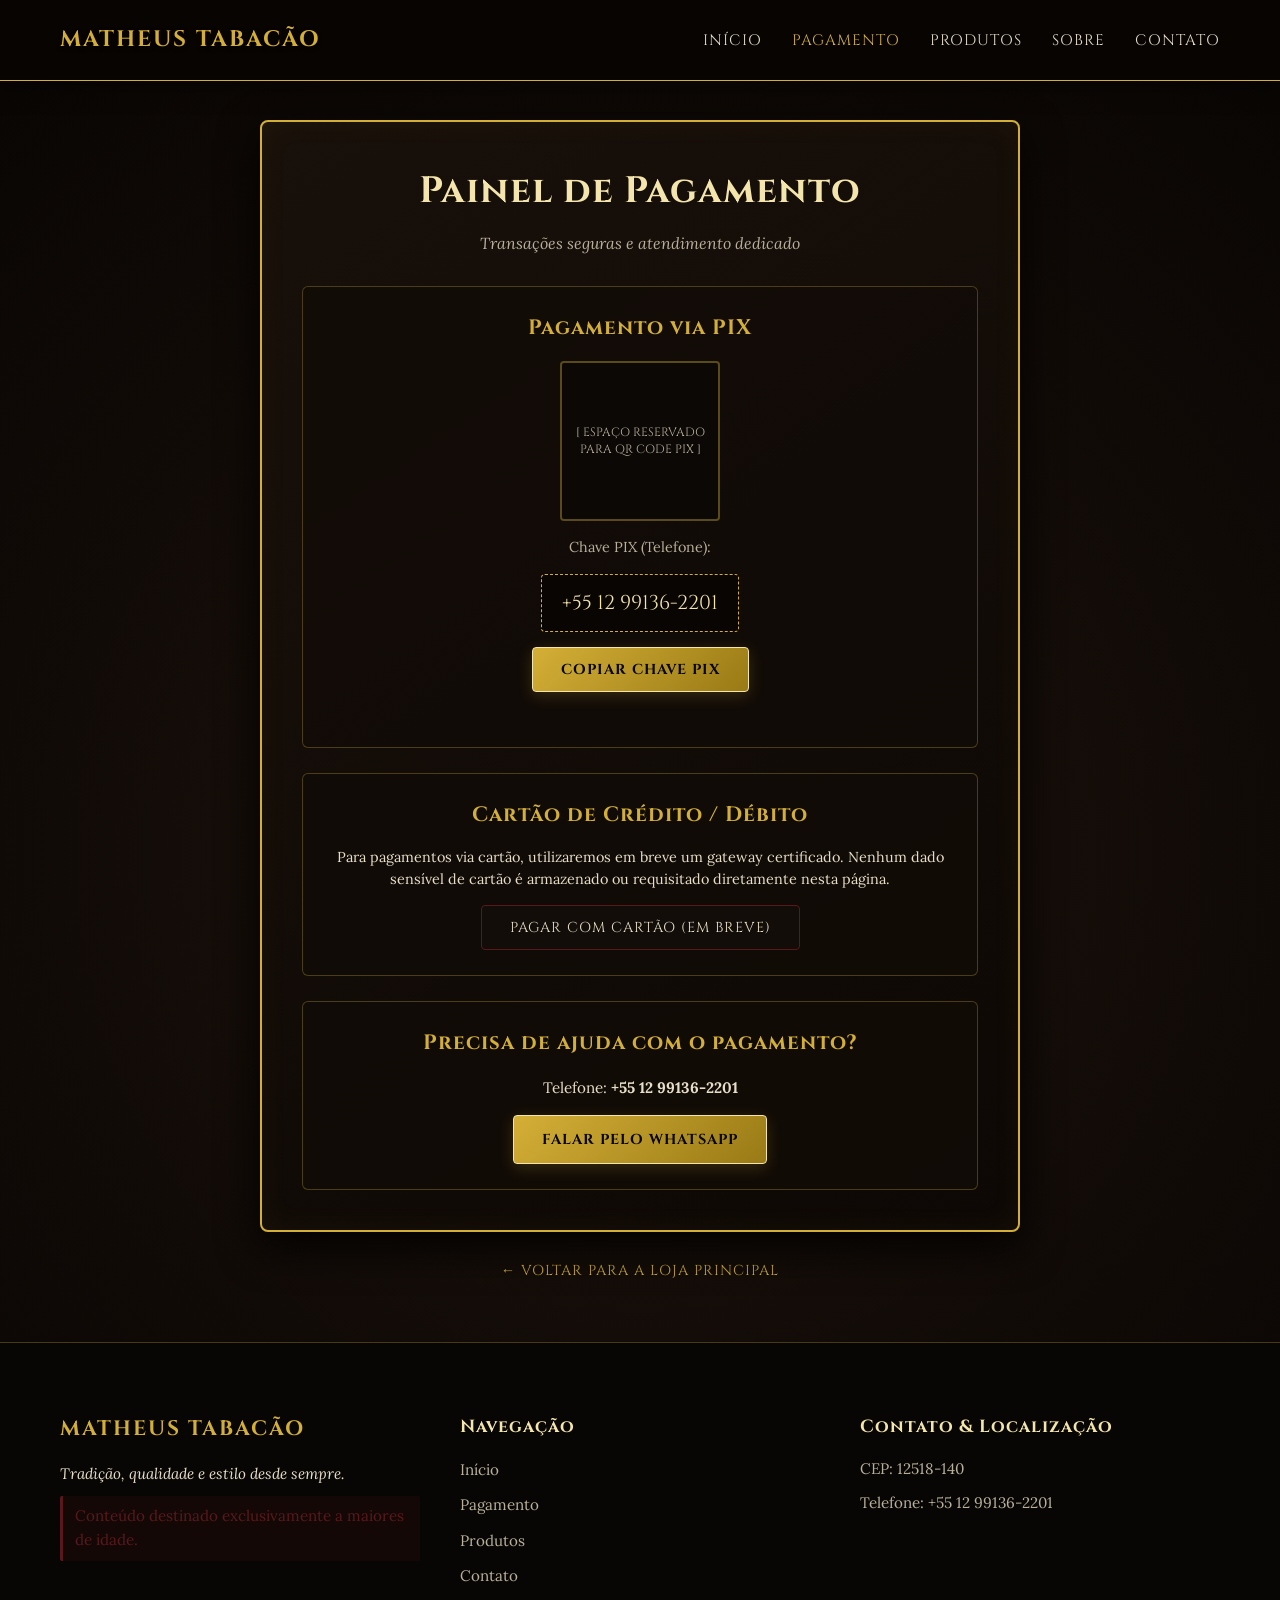
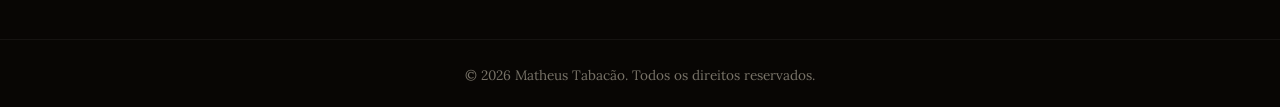
==== commit 440e487b: "Update pagamento.html" ====
--- a/pagamento.html
+++ b/pagamento.html
@@ -4,169 +4,152 @@
     <meta charset="UTF-8">
     <meta name="viewport" content="width=device-width, initial-scale=1.0">
     <title>Pagamento | Matheus Tabacão</title>
-    <!-- Google Fonts para tipografia serifada clássica -->
+    <!-- Google Fonts -->
     <link rel="preconnect" href="https://fonts.googleapis.com">
     <link rel="preconnect" href="https://fonts.gstatic.com" crossorigin>
     <link href="https://fonts.googleapis.com/css2?family=Cinzel:wght@400;600;700;900&family=Playfair+Display:ital,wght@0,400;0,600;0,700;1,400&family=Lora:ital,wght@0,400;0,600;1,400&display=swap" rel="stylesheet">
     <link rel="stylesheet" href="style.css">
     <style>
-        /* Estilos específicos complementares para a página de Pagamento */
-        .payment-page {
+        /* Estilos dedicados e garantidos para a página de pagamento */
+        body.pagamento-body {
+            background-color: #120d09;
+            background-image: radial-gradient(circle at 50% 50%, #1c120c 0%, #080503 100%);
+            color: #e6dec9;
+            font-family: 'Lora', serif;
+            margin: 0;
+            padding: 0;
             min-height: 100vh;
             display: flex;
             flex-direction: column;
             justify-content: space-between;
-            background: radial-gradient(circle at 50% 50%, #1c120c 0%, #080503 100%);
-            padding-top: 100px;
-            padding-bottom: 50px;
-        }
-
-        .payment-container {
+        }
+
+        .payment-main-wrapper {
+            padding: 120px 20px 60px 20px;
             max-width: 800px;
             margin: 0 auto;
-            padding: 20px;
             width: 100%;
         }
 
-        .payment-card {
+        .payment-box-card {
             background: linear-gradient(145deg, #18100a 0%, #0d0805 100%);
-            border: 2px solid var(--gold);
+            border: 2px solid #d4af37;
             border-radius: 8px;
             padding: 40px;
-            box-shadow: 0 15px 40px rgba(0, 0, 0, 0.8), inset 0 0 40px rgba(212, 175, 55, 0.05);
+            box-shadow: 0 15px 40px rgba(0, 0, 0, 0.9), inset 0 0 30px rgba(212, 175, 55, 0.05);
+            text-align: center;
             position: relative;
-            text-align: center;
-        }
-
-        .payment-card h1 {
-            font-size: 2.4rem;
-            color: var(--gold-light);
+        }
+
+        .payment-box-card h1 {
+            font-family: 'Cinzel', serif;
+            font-size: 2.3rem;
+            color: #f3e5ab;
             margin-bottom: 10px;
         }
 
-        .payment-subtitle {
-            color: var(--aged-beige-dim);
+        .payment-box-card p.sub {
+            color: #b8b09b;
             font-style: italic;
             margin-bottom: 30px;
-            font-size: 1.05rem;
-        }
-
-        .payment-section-box {
-            background-color: rgba(18, 12, 8, 0.7);
-            border: 1px solid rgba(212, 175, 55, 0.25);
+        }
+
+        .pay-section {
+            background-color: rgba(18, 12, 8, 0.85);
+            border: 1px solid rgba(212, 175, 55, 0.3);
             border-radius: 6px;
-            padding: 30px;
-            margin-bottom: 30px;
-            text-align: center;
-        }
-
-        .payment-section-box h3 {
-            font-size: 1.4rem;
-            color: var(--gold);
+            padding: 25px;
+            margin-bottom: 25px;
+            text-align: center;
+        }
+
+        .pay-section h3 {
+            font-family: 'Cinzel', serif;
+            color: #d4af37;
+            font-size: 1.3rem;
             margin-bottom: 15px;
         }
 
-        .pix-key-display {
-            font-family: var(--font-title);
-            font-size: 1.3rem;
-            color: var(--gold-light);
-            background: rgba(8, 5, 3, 0.8);
+        .pix-code-box {
+            font-family: 'Cinzel', serif;
+            font-size: 1.25rem;
+            color: #f3e5ab;
+            background: rgba(8, 5, 3, 0.9);
             padding: 12px 20px;
-            border: 1px dashed var(--gold);
+            border: 1px dashed #d4af37;
             border-radius: 4px;
             display: inline-block;
-            margin: 15px 0 20px 0;
-            letter-spacing: 1px;
+            margin: 15px 0;
             word-break: break-all;
         }
 
-        /* Área reservada para o QR Code (sem imagens falsas) */
-        .qrcode-placeholder {
-            width: 180px;
-            height: 180px;
+        .qr-placeholder {
+            width: 160px;
+            height: 160px;
             background-color: #0c0806;
             border: 2px solid rgba(212, 175, 55, 0.4);
             border-radius: 4px;
-            margin: 0 auto 20px auto;
+            margin: 0 auto 15px auto;
             display: flex;
-            flex-direction: column;
+            align-items: center;
             justify-content: center;
-            align-items: center;
-            padding: 15px;
-            text-align: center;
-        }
-
-        .qrcode-placeholder span {
-            font-size: 0.8rem;
-            color: var(--aged-beige-dim);
-            font-family: var(--font-title);
-            line-height: 1.3;
-        }
-
-        .toast-message {
+            padding: 10px;
+            text-align: center;
+        }
+
+        .qr-placeholder span {
+            font-family: 'Cinzel', serif;
+            font-size: 0.75rem;
+            color: #b8b09b;
+            line-height: 1.4;
+        }
+
+        .toast-aviso {
             margin-top: 10px;
-            font-size: 0.9rem;
+            font-family: 'Cinzel', serif;
+            font-size: 0.85rem;
             color: #76d7c4;
-            font-family: var(--font-title);
             opacity: 0;
             transition: opacity 0.3s ease;
             height: 20px;
         }
 
-        .toast-message.show {
+        .toast-aviso.visivel {
             opacity: 1;
         }
 
-        .gateway-notice {
+        .voltar-loja {
+            text-align: center;
+            margin-top: 25px;
+        }
+
+        .voltar-loja a {
+            font-family: 'Cinzel', serif;
+            color: #d4af37;
+            text-decoration: none;
             font-size: 0.9rem;
-            color: var(--aged-beige);
-            margin-bottom: 20px;
-            line-height: 1.5;
-        }
-
-        .back-link-container {
-            margin-top: 30px;
-            text-align: center;
-        }
-
-        .back-link {
-            display: inline-block;
-            color: var(--gold);
-            font-family: var(--font-title);
-            font-size: 0.9rem;
+            letter-spacing: 1px;
             text-transform: uppercase;
-            letter-spacing: 1px;
             border-bottom: 1px solid transparent;
-            transition: all 0.3s ease;
-        }
-
-        .back-link:hover {
-            color: var(--gold-light);
-            border-bottom-color: var(--gold-light);
-        }
-
-        @media (max-width: 600px) {
-            .payment-card {
-                padding: 25px 15px;
-            }
-            .payment-card h1 {
-                font-size: 1.9rem;
-            }
-            .pix-key-display {
-                font-size: 1.1rem;
-            }
+            transition: 0.3s;
+        }
+
+        .voltar-loja a:hover {
+            color: #f3e5ab;
+            border-bottom-color: #f3e5ab;
         }
     </style>
 </head>
-<body>
-
-    <!-- HEADER SIMPLIFICADO / FIXO -->
-    <header id="header" class="header scrolled">
+<body class="pagamento-body">
+
+    <!-- HEADER -->
+    <header class="header scrolled">
         <div class="container header-container">
             <a href="index.html" class="logo">MATHEUS TABACÃO</a>
             <nav class="navbar">
                 <ul class="nav-links">
                     <li><a href="index.html" class="nav-link">Início</a></li>
+                    <li><a href="pagamento.html" class="nav-link" style="color: var(--gold);">Pagamento</a></li>
                     <li><a href="index.html#produtos" class="nav-link">Produtos</a></li>
                     <li><a href="index.html#sobre" class="nav-link">Sobre</a></li>
                     <li><a href="index.html#contato" class="nav-link">Contato</a></li>
@@ -175,60 +158,54 @@
         </div>
     </header>
 
-    <!-- CONTEÚDO PRINCIPAL DE PAGAMENTO -->
-    <main class="payment-page">
-        <div class="payment-container">
-            <div class="payment-card animate-on-scroll visible">
-                <div class="modal-ornament top"></div>
+    <!-- CONTEÚDO PRINCIPAL -->
+    <main class="payment-main-wrapper">
+        <div class="payment-box-card">
+            <h1>Painel de Pagamento</h1>
+            <p class="sub">Transações seguras e atendimento dedicado</p>
+
+            <!-- PIX -->
+            <div class="pay-section">
+                <h3>Pagamento via PIX</h3>
                 
-                <h1>Pagamento</h1>
-                <p class="payment-subtitle">Conclua sua aquisição com total segurança e praticidade</p>
+                <div class="qr-placeholder" title="Espaço reservado para QR Code oficial">
+                    <span>[ ESPAÇO RESERVADO PARA QR CODE PIX ]</span>
+                </div>
+
+                <p style="font-size: 0.9rem; color: #b8b09b;">Chave PIX (Telefone):</p>
+                <div class="pix-code-box" id="chave-pix-texto">+55 12 99136-2201</div>
                 
-                <!-- SEÇÃO PIX -->
-                <div class="payment-section-box">
-                    <h3>Pagamento via PIX</h3>
-                    
-                    <!-- Espaço reservado para QR Code (sem gerar imagem falsa) -->
-                    <div class="qrcode-placeholder" title="Espaço reservado para futuro QR Code PIX válido">
-                        <span>[ ESPAÇO RESERVADO PARA QR CODE PIX ]</span>
-                    </div>
-
-                    <p style="font-size: 0.9rem; color: var(--aged-beige-dim); margin-bottom: 10px;">Chave PIX (Telefone):</p>
-                    <div class="pix-key-display" id="pix-key-text">+55 12 99136-2201</div>
-                    
-                    <div>
-                        <button id="btn-copy-pix" class="btn-gold">COPIAR CHAVE PIX</button>
-                    </div>
-                    <div id="toast" class="toast-message">Chave PIX copiada!</div>
+                <div>
+                    <button id="btn-copiar" class="btn-gold">COPIAR CHAVE PIX</button>
                 </div>
-
-                <!-- SEÇÃO CARTÃO / GATEWAY FUTURO (SEM DADOS SENSÍVEIS) -->
-                <div class="payment-section-box">
-                    <h3>Cartão de Crédito / Débito</h3>
-                    <p class="gateway-notice">Para pagamentos via cartão de crédito, disponibilizaremos em breve integração segura com gateway certificado. Nenhum dado de cartão é armazenado ou solicitado diretamente neste site.</p>
-                    <button class="btn-dark" onclick="alert('Integração com gateway de pagamento seguro em breve.')">Pagar com Cartão (Em Breve)</button>
-                </div>
-
-                <!-- SEÇÃO AJUDA / WHATSAPP -->
-                <div class="payment-section-box" style="margin-bottom: 0;">
-                    <h3>Precisa de ajuda com o pagamento?</h3>
-                    <p style="color: var(--aged-beige); margin-bottom: 15px; font-size: 0.95rem;">Telefone: <strong>+55 12 99136-2201</strong></p>
-                    <a href="https://wa.me/5512991362201?text=Olá,%20estou%20na%20página%20de%20pagamento%20e%20preciso%20de%20auxílio." target="_blank" rel="noopener noreferrer" class="btn-gold">
-                        Falar pelo WhatsApp
-                    </a>
-                </div>
-
-                <div class="modal-ornament bottom" style="margin-top: 30px;"></div>
-            </div>
-
-            <!-- BOTÃO VOLTAR PARA A LOJA -->
-            <div class="back-link-container">
-                <a href="index.html" class="back-link">← Voltar para a loja</a>
-            </div>
+                <div id="toast-copia" class="toast-aviso">Chave PIX copiada!</div>
+            </div>
+
+            <!-- CARTÃO / GATEWAY FUTURO -->
+            <div class="pay-section">
+                <h3>Cartão de Crédito / Débito</h3>
+                <p style="font-size: 0.9rem; color: #e6dec9; margin-bottom: 15px; line-height: 1.5;">
+                    Para pagamentos via cartão, utilizaremos em breve um gateway certificado. Nenhum dado sensível de cartão é armazenado ou requisitado diretamente nesta página.
+                </p>
+                <button class="btn-dark" onclick="alert('Integração com gateway de pagamento em breve.')">Pagar com Cartão (Em Breve)</button>
+            </div>
+
+            <!-- WHATSAPP / SUPORTE -->
+            <div class="pay-section" style="margin-bottom: 0;">
+                <h3>Precisa de ajuda com o pagamento?</h3>
+                <p style="font-size: 0.95rem; margin-bottom: 15px;">Telefone: <strong>+55 12 99136-2201</strong></p>
+                <a href="https://wa.me/5512991362201?text=Olá,%20estou%20na%20página%20de%20pagamento%20e%20preciso%20de%20suporte." target="_blank" rel="noopener noreferrer" class="btn-gold">
+                    Falar pelo WhatsApp
+                </a>
+            </div>
+        </div>
+
+        <div class="voltar-loja">
+            <a href="index.html">← Voltar para a loja principal</a>
         </div>
     </main>
 
-    <!-- RODAPÉ -->
+    <!-- FOOTER -->
     <footer class="footer">
         <div class="container footer-content">
             <div class="footer-col">
@@ -240,8 +217,8 @@
                 <h4>Navegação</h4>
                 <ul class="footer-links">
                     <li><a href="index.html">Início</a></li>
+                    <li><a href="pagamento.html">Pagamento</a></li>
                     <li><a href="index.html#produtos">Produtos</a></li>
-                    <li><a href="index.html#sobre">Sobre</a></li>
                     <li><a href="index.html#contato">Contato</a></li>
                 </ul>
             </div>
@@ -256,43 +233,35 @@
         </div>
     </footer>
 
-    <!-- SCRIPT DE CÓPIA DA CHAVE PIX -->
+    <!-- SCRIPT DE CÓPIAS -->
     <script>
         document.addEventListener('DOMContentLoaded', () => {
-            const btnCopy = document.getElementById('btn-copy-pix');
-            const pixKeyText = document.getElementById('pix-key-text').innerText;
-            const toast = document.getElementById('toast');
-
-            btnCopy.addEventListener('click', () => {
-                // Utiliza a API moderna de Clipboard para copiar o texto
-                navigator.clipboard.writeText(pixKeyText).then(() => {
-                    toast.innerText = "Chave PIX copiada!";
-                    toast.classList.add('show');
-
+            const btnCopiar = document.getElementById('btn-copiar');
+            const chaveTexto = document.getElementById('chave-pix-texto').innerText;
+            const toast = document.getElementById('toast-copia');
+
+            btnCopiar.addEventListener('click', () => {
+                navigator.clipboard.writeText(chaveTexto).then(() => {
+                    toast.classList.add('visivel');
                     setTimeout(() => {
-                        toast.classList.remove('show');
+                        toast.classList.remove('visivel');
                     }, 3000);
-                }).catch(err => {
-                    // Fallback caso a API moderna não esteja disponível no contexto do navegador
-                    const textArea = document.createElement('textarea');
-                    textArea.value = pixKeyText;
-                    document.body.appendChild(textArea);
-                    textArea.select();
-                    try {
-                        document.execCommand('copy');
-                        toast.innerText = "Chave PIX copiada!";
-                        toast.classList.add('show');
-                        setTimeout(() => {
-                            toast.classList.remove('show');
-                        }, 3000);
-                    } catch (e) {
-                        toast.innerText = "Erro ao copiar chave.";
-                        toast.classList.add('show');
-                    }
-                    document.body.removeChild(textArea);
+                }).catch(() => {
+                    // Fallback para navegadores antigos
+                    const aux = document.createElement('textarea');
+                    aux.value = chaveTexto;
+                    document.body.appendChild(aux);
+                    aux.select();
+                    document.execCommand('copy');
+                    document.body.removeChild(aux);
+                    toast.classList.add('visivel');
+                    setTimeout(() => {
+                        toast.classList.remove('visivel');
+                    }, 3000);
                 });
             });
         });
     </script>
 </body>
 </html>
+
